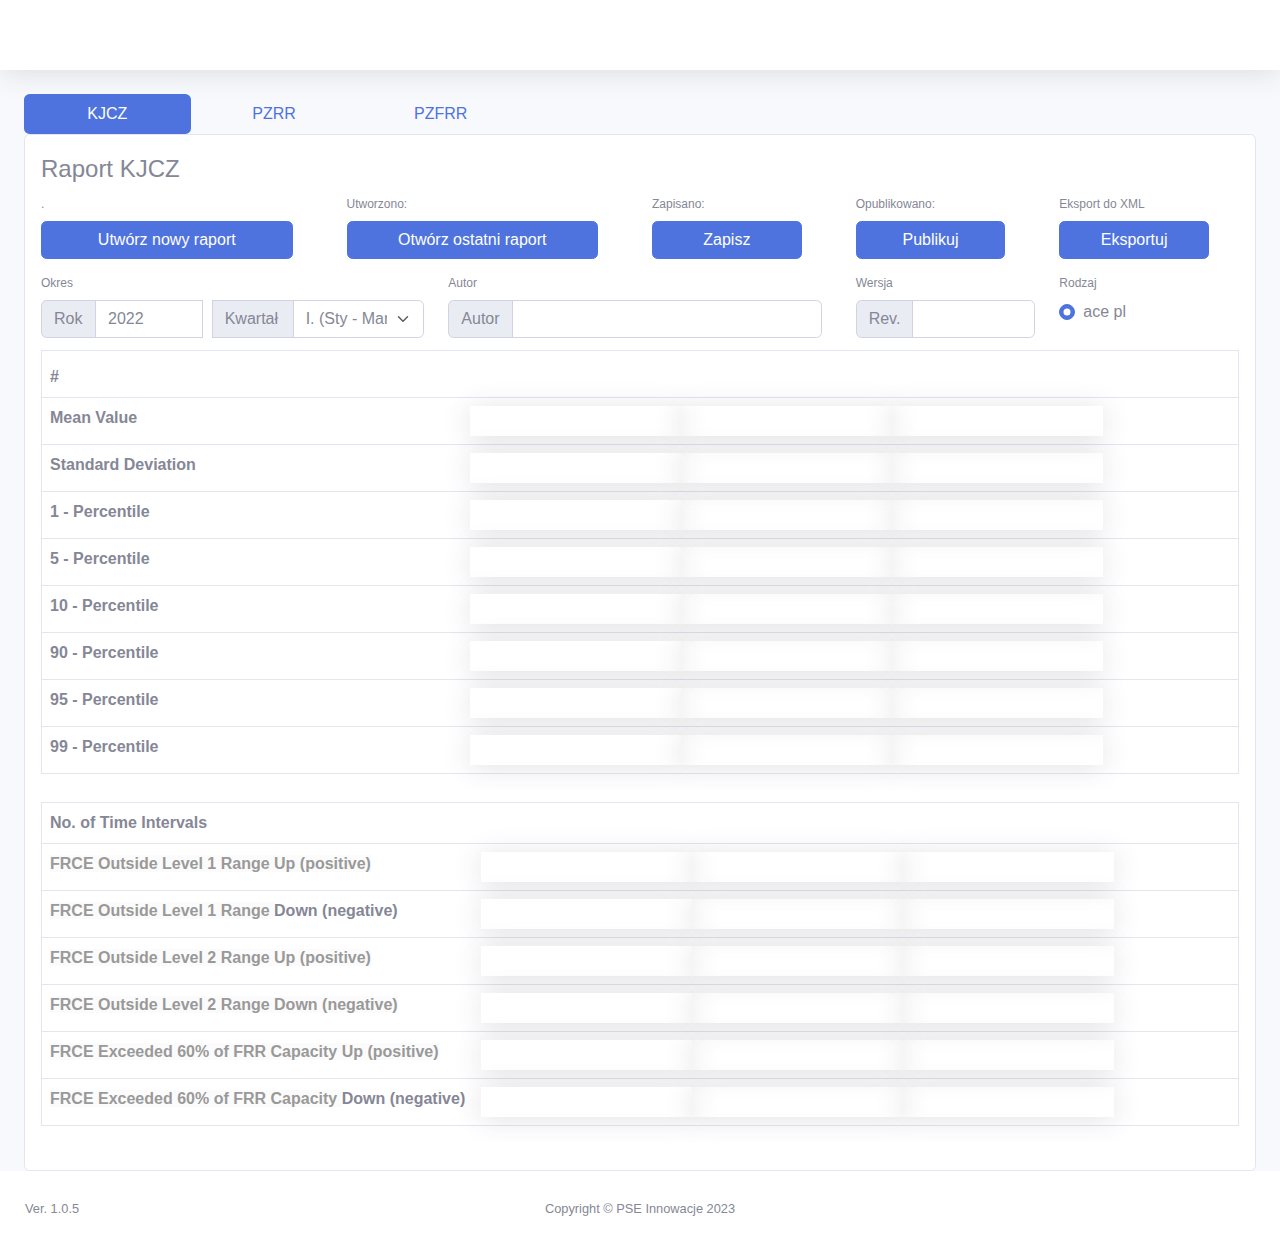
==== www/index.html @ da413d8d "Minor changes to UI" ====
<!DOCTYPE html>
<html lang="en">

<head>
    <meta charset="utf-8">
    <meta name="viewport" content="width=device-width, initial-scale=1.0, shrink-to-fit=no">
    <title>Raporty ENTSO-E - PSEI</title>
    <link rel="stylesheet" href="assets/bootstrap/css/bootstrap.min.css">
    <link rel="stylesheet" href="assets/css/Nunito.css">
    <link rel="stylesheet" href="assets/fonts/fontawesome-all.min.css">
    <link rel="stylesheet" href="assets/css/Navbar-With-Button-icons.css">
</head>

<body id="page-top">
    <div id="wrapper">
        <div class="d-flex flex-column" id="content-wrapper">
            <div id="content">
                <nav class="navbar navbar-light navbar-expand bg-white shadow mb-4 topbar static-top">
                    <div class="container-fluid"><button class="btn btn-link d-md-none rounded-circle me-3" id="sidebarToggleTop" type="button"><i class="fas fa-bars"></i></button></div>
                </nav>
                <div class="container-fluid">
                    <div>
                        <ul class="nav nav-pills nav-justified" role="tablist" style="width: 500px;">
                            <li class="nav-item" role="presentation"><a class="nav-link active" role="tab" data-bs-toggle="pill" href="#tab-1">KJCZ</a></li>
                            <li class="nav-item" role="presentation"><a class="nav-link" role="tab" data-bs-toggle="pill" href="#tab-2">PZRR</a></li>
                            <li class="nav-item" role="presentation"><a class="nav-link" role="tab" data-bs-toggle="pill" href="#tab-3">PZFRR</a></li>
                        </ul>
                        <div class="tab-content">
                            <div class="tab-pane active" role="tabpanel" id="tab-1">
                                <div class="card">
                                    <div class="card-body">
                                        <fieldset>
                                            <div class="row">
                                                <div class="col">
                                                    <legend>Raport KJCZ</legend>
                                                </div>
                                                <div class="col">
                                                    <legend id="kjcz_message" style="font-size: 14px;text-align: left;color: rgb(48,213,64);"></legend>
                                                </div>
                                            </div>
                                            <div class="row" style="margin-bottom: 15px;">
                                                <div class="col col-3" style="display: inline-grid;">
                                                    <legend style="font-size: 12px;">.</legend><button class="btn btn-primary" id="kjcz_create_new_report" type="button" onclick="createNewKjczReport()" style="margin-right: 30px;">Utwórz nowy raport</button>
                                                </div>
                                                <div class="col col-3" style="display: inline-grid;">
                                                    <legend id="kjcz-created" style="font-size: 12px;">Utworzono:</legend><button class="btn btn-primary" id="kjcz_get_last_report" type="button" onclick="getKjczReport()" style="margin-right: 30px;">Otwórz ostatni raport</button>
                                                </div>
                                                <div class="col col-2" style="display: inline-grid;">
                                                    <legend id="kjcz-saved" style="font-size: 12px;">Zapisano:</legend><button class="btn btn-primary" id="kjcz_save" type="button" style="margin-right: 30px;" onclick="saveKjczReport()">Zapisz</button>
                                                </div>
                                                <div class="col col-2" style="display: inline-grid;">
                                                    <legend id="kjcz-published" style="font-size: 12px;">Opublikowano:</legend><button class="btn btn-primary" id="kjcz_publish" type="button" style="margin-right: 30px;" onclick="publishKjczReport()">Publikuj</button>
                                                </div>
                                                <div class="col col-2" style="display: inline-grid;">
                                                    <legend id="pzfrr-published-5" style="font-size: 12px;">Eksport do XML</legend><button class="btn btn-primary" id="kjcz_export" type="button" style="margin-right: 30px;" onclick="exportKjczReport()">Eksportuj</button>
                                                </div>
                                            </div>
                                            <div class="row" style="margin-bottom: 12px;">
                                                <div class="col col-4">
                                                    <fieldset>
                                                        <legend style="font-size: 12px;">Okres</legend>
                                                        <div class="input-group"><span class="input-group-text" style="width: 55px;">Rok</span><input class="form-control" type="number" id="kjcz_year" style="margin-right: 10px;" placeholder="YYYY" value="2022" min="2020" max="2150" required=""><span class="input-group-text" style="width: 82px;">Kwartał</span><select class="form-select" id="kjcz_quarter">
                                                                <optgroup label="Wybierz kwartał">
                                                                    <option value="1">I. (Sty - Mar)</option>
                                                                    <option value="2">II. (Kwi - Cze)</option>
                                                                    <option value="3">III. (Lip - Wrz)</option>
                                                                    <option value="4">IV. (Paź - Gru)</option>
                                                                </optgroup>
                                                            </select></div>
                                                    </fieldset>
                                                </div>
                                                <div class="col col-4">
                                                    <fieldset>
                                                        <legend style="font-size: 12px;">Autor</legend>
                                                        <div class="input-group"><span class="input-group-text" style="width: 65px;">Autor</span><input class="form-control" type="text" id="kjcz_author" style="margin-right: 10px;"></div>
                                                    </fieldset>
                                                </div>
                                                <div class="col col-2">
                                                    <fieldset>
                                                        <legend style="font-size: 12px;">Wersja</legend>
                                                        <div class="input-group"><span class="input-group-text" style="width: 57px;">Rev.</span><input class="form-control" type="number" id="kjcz_rev" readonly=""></div>
                                                    </fieldset>
                                                </div>
                                                <div class="col col-2">
                                                    <fieldset>
                                                        <legend style="font-size: 12px;">Rodzaj</legend>
                                                        <div class="form-check" id="pzfrr_kind-2"><input class="form-check-input" type="radio" id="formCheck-1" checked=""><label class="form-check-label" for="formCheck-1">ace pl</label></div>
                                                    </fieldset>
                                                </div>
                                            </div>
                                            <div class="row" style="margin-bottom: 12px;">
                                                <div class="col" id="kjcz_table1_col">
                                                    <div class="table-responsive table-bordered" id="table_kjcz">
                                                        <table class="table">
                                                            <thead id="table_kjcz_header">
                                                                <tr id="table_kjcz_header_row">
                                                                    <th class="text-truncate">#</th>
                                                                    <th class="text-nowrap"><input class="border-0" type="text" id="kjcz_header_m1" autocomplete="off" style="text-align: center;height: 30px;" readonly=""><input class="border-0" type="text" id="kjcz_header_m2" autocomplete="off" style="text-align: center;height: 30px;background: var(--bs-table-bg);" readonly=""><input class="border-0" type="text" id="kjcz_header_m3" autocomplete="off" style="text-align: center;height: 30px;background: var(--bs-table-bg);" readonly=""></th>
                                                                </tr>
                                                            </thead>
                                                            <tbody id="table_kjcz_body">
                                                                <tr id="table_kjcz_mean_value_row">
                                                                    <th class="text-truncate" style="width: 420px;">Mean Value</th>
                                                                    <td class="text-nowrap"><input class="border-0 shadow" type="text" id="kjcz_mean_value_1" autocomplete="off" inputmode="numeric" style="text-align: center;height: 30px;"><input class="border-0 shadow" type="text" id="kjcz_mean_value_2" autocomplete="off" inputmode="numeric" style="text-align: center;height: 30px;background: var(--bs-table-bg);"><input class="border-0 shadow" type="text" id="kjcz_mean_value_3" autocomplete="off" inputmode="numeric" style="text-align: center;height: 30px;background: var(--bs-table-bg);"></td>
                                                                </tr>
                                                                <tr id="table_kjcz_standard_deviation_row">
                                                                    <th class="text-truncate" style="width: 420px;">Standard Deviation</th>
                                                                    <td class="text-nowrap"><input class="border-0 shadow" type="text" id="kjcz_st_deviation_1" autocomplete="off" inputmode="numeric" style="text-align: center;height: 30px;"><input class="border-0 shadow" type="text" id="kjcz_st_deviation_2" autocomplete="off" inputmode="numeric" style="text-align: center;height: 30px;background: var(--bs-table-bg);"><input class="border-0 shadow" type="text" id="kjcz_st_deviation_3" autocomplete="off" inputmode="numeric" style="text-align: center;height: 30px;background: var(--bs-table-bg);"></td>
                                                                </tr>
                                                                <tr id="table_kjcz_1_percintile_row">
                                                                    <th style="width: 420px;">1 - Percentile</th>
                                                                    <td class="text-nowrap"><input class="border-0 shadow" type="text" id="kjcz_percentile1_1" autocomplete="off" inputmode="numeric" style="text-align: center;height: 30px;"><input class="border-0 shadow" type="text" id="kjcz_percentile1_2" autocomplete="off" inputmode="numeric" style="text-align: center;height: 30px;background: var(--bs-table-bg);"><input class="border-0 shadow" type="text" id="kjcz_percentile1_3" autocomplete="off" inputmode="numeric" style="text-align: center;height: 30px;background: var(--bs-table-bg);"></td>
                                                                </tr>
                                                                <tr id="table_kjcz_5_percintile_row">
                                                                    <th class="text-truncate" style="width: 420px;">5 - Percentile</th>
                                                                    <td class="text-nowrap"><input class="border-0 shadow" type="text" id="kjcz_percentile5_1" autocomplete="off" inputmode="numeric" style="text-align: center;height: 30px;"><input class="border-0 shadow" type="text" id="kjcz_percentile5_2" autocomplete="off" inputmode="numeric" style="text-align: center;height: 30px;background: var(--bs-table-bg);"><input class="border-0 shadow" type="text" id="kjcz_percentile5_3" autocomplete="off" inputmode="numeric" style="text-align: center;height: 30px;background: var(--bs-table-bg);"></td>
                                                                </tr>
                                                                <tr id="table_kjcz_10_percintile_row">
                                                                    <th class="text-truncate" style="width: 420px;">10 - Percentile</th>
                                                                    <td class="text-nowrap"><input class="border-0 shadow" type="text" id="kjcz_percentile10_1" autocomplete="off" inputmode="numeric" style="text-align: center;height: 30px;"><input class="border-0 shadow" type="text" id="kjcz_percentile10_2" autocomplete="off" inputmode="numeric" style="text-align: center;height: 30px;background: var(--bs-table-bg);"><input class="border-0 shadow" type="text" id="kjcz_percentile10_3" autocomplete="off" inputmode="numeric" style="text-align: center;height: 30px;background: var(--bs-table-bg);"></td>
                                                                </tr>
                                                                <tr id="table_kjcz_90_percintile_row">
                                                                    <th class="text-truncate" style="width: 420px;">90 - Percentile</th>
                                                                    <td class="text-nowrap"><input class="border-0 shadow" type="text" id="kjcz_percentile90_1" autocomplete="off" inputmode="numeric" style="text-align: center;height: 30px;"><input class="border-0 shadow" type="text" id="kjcz_percentile90_2" autocomplete="off" inputmode="numeric" style="text-align: center;height: 30px;background: var(--bs-table-bg);"><input class="border-0 shadow" type="text" id="kjcz_percentile90_3" autocomplete="off" inputmode="numeric" style="text-align: center;height: 30px;background: var(--bs-table-bg);"></td>
                                                                </tr>
                                                                <tr id="table_kjcz_95_percintile_row">
                                                                    <th class="text-truncate" style="width: 420px;">95 - Percentile</th>
                                                                    <td class="text-nowrap"><input class="border-0 shadow" type="text" id="kjcz_percentile95_1" autocomplete="off" inputmode="numeric" style="text-align: center;height: 30px;"><input class="border-0 shadow" type="text" id="kjcz_percentile95_2" autocomplete="off" inputmode="numeric" style="text-align: center;height: 30px;background: var(--bs-table-bg);"><input class="border-0 shadow" type="text" id="kjcz_percentile95_3" autocomplete="off" inputmode="numeric" style="text-align: center;height: 30px;background: var(--bs-table-bg);"></td>
                                                                </tr>
                                                                <tr id="table_kjcz_99_percintile_row">
                                                                    <th class="text-truncate" style="width: 420px;">99 - Percentile</th>
                                                                    <td class="text-nowrap"><input class="border-0 shadow" type="text" id="kjcz_percentile99_1" autocomplete="off" inputmode="numeric" style="text-align: center;height: 30px;"><input class="border-0 shadow" type="text" id="kjcz_percentile99_2" autocomplete="off" inputmode="numeric" style="text-align: center;height: 30px;background: var(--bs-table-bg);"><input class="border-0 shadow" type="text" id="kjcz_percentile99_3" autocomplete="off" inputmode="numeric" style="text-align: center;height: 30px;background: var(--bs-table-bg);"></td>
                                                                </tr>
                                                            </tbody>
                                                        </table>
                                                    </div>
                                                </div>
                                            </div>
                                            <div class="row" style="margin-bottom: 12px;">
                                                <div class="col" id="kjcz_table2_col">
                                                    <div class="table-responsive table-bordered">
                                                        <table class="table">
                                                            <thead>
                                                                <tr>
                                                                    <th>No. of Time Intervals</th>
                                                                </tr>
                                                            </thead>
                                                            <tbody>
                                                                <tr id="table_kjcz_frce_outside_lev1_range_up_row">
                                                                    <th class="text-truncate" style="width: 420px;"><span style="color: rgb(153, 153, 153); background-color: rgb(251, 251, 251);">FRCE Outside Level 1 Range&nbsp;Up (positive)</span></th>
                                                                    <td class="text-nowrap"><input class="border-0 shadow" type="text" id="kjcz_frce_out_level1_up_1" autocomplete="off" inputmode="numeric" style="text-align: center;height: 30px;"><input class="border-0 shadow" type="text" id="kjcz_frce_out_level1_up_2" autocomplete="off" inputmode="numeric" style="text-align: center;height: 30px;background: var(--bs-table-bg);"><input class="border-0 shadow" type="text" id="kjcz_frce_out_level1_up_3" autocomplete="off" inputmode="numeric" style="text-align: center;height: 30px;background: var(--bs-table-bg);"></td>
                                                                </tr>
                                                                <tr id="table_kjcz_frce_outside_lev1_range_down_row">
                                                                    <th class="text-truncate" style="width: 420px;"><span style="color: rgb(153, 153, 153); background-color: rgb(251, 251, 251);">FRCE Outside Level 1 Range&nbsp;</span>Down (negative)</th>
                                                                    <td class="text-nowrap"><input class="border-0 shadow" type="text" id="kjcz_frce_out_level1_down_1" autocomplete="off" inputmode="numeric" style="text-align: center;height: 30px;"><input class="border-0 shadow" type="text" id="kjcz_frce_out_level1_down_2" autocomplete="off" inputmode="numeric" style="text-align: center;height: 30px;background: var(--bs-table-bg);"><input class="border-0 shadow" type="text" id="kjcz_frce_out_level1_down_3" autocomplete="off" inputmode="numeric" style="text-align: center;height: 30px;background: var(--bs-table-bg);"></td>
                                                                </tr>
                                                                <tr id="table_kjcz_frce_outside_lev2_range_up_row">
                                                                    <th class="text-truncate" style="width: 420px;"><span style="color: rgb(153, 153, 153); background-color: rgb(251, 251, 251);">FRCE Outside Level 2 Range&nbsp;Up (positive)</span></th>
                                                                    <td class="text-nowrap"><input class="border-0 shadow" type="text" id="kjcz_frce_out_level2_up_1" autocomplete="off" inputmode="numeric" style="text-align: center;height: 30px;"><input class="border-0 shadow" type="text" id="kjcz_frce_out_level2_up_2" autocomplete="off" inputmode="numeric" style="text-align: center;height: 30px;background: var(--bs-table-bg);"><input class="border-0 shadow" type="text" id="kjcz_frce_out_level2_up_3" autocomplete="off" inputmode="numeric" style="text-align: center;height: 30px;background: var(--bs-table-bg);"></td>
                                                                </tr>
                                                                <tr id="table_kjcz_frce_outside_lev2_range_down_row">
                                                                    <th class="text-truncate" style="width: 420px;"><span style="color: rgb(153, 153, 153); background-color: rgb(251, 251, 251);">FRCE Outside Level 2 Range Down (negative)</span></th>
                                                                    <td class="text-nowrap"><input class="border-0 shadow" type="text" id="kjcz_frce_out_level2_down_1" autocomplete="off" inputmode="numeric" style="text-align: center;height: 30px;"><input class="border-0 shadow" type="text" id="kjcz_frce_out_level2_down_2" autocomplete="off" inputmode="numeric" style="text-align: center;height: 30px;background: var(--bs-table-bg);"><input class="border-0 shadow" type="text" id="kjcz_frce_out_level2_down_3" autocomplete="off" inputmode="numeric" style="text-align: center;height: 30px;background: var(--bs-table-bg);"></td>
                                                                </tr>
                                                                <tr id="table_kjcz_frce_exceeded_60_frr_capacity_up_row">
                                                                    <th class="text-truncate" style="width: 420px;"><span style="color: rgb(153, 153, 153); background-color: rgb(251, 251, 251);">FRCE Exceeded 60% of FRR Capacity&nbsp;Up (positive)</span></th>
                                                                    <td class="text-nowrap"><input class="border-0 shadow" type="text" id="kjcz_frce_exc60_cap_up_1" autocomplete="off" inputmode="numeric" style="text-align: center;height: 30px;"><input class="border-0 shadow" type="text" id="kjcz_frce_exc60_cap_up_2" autocomplete="off" inputmode="numeric" style="text-align: center;height: 30px;background: var(--bs-table-bg);"><input class="border-0 shadow" type="text" id="kjcz_frce_exc60_cap_up_3" autocomplete="off" inputmode="numeric" style="text-align: center;height: 30px;background: var(--bs-table-bg);"></td>
                                                                </tr>
                                                                <tr id="table_kjcz_frce_exceeded_60_frr_capacity_down_row">
                                                                    <th class="text-truncate" style="width: 420px;"><span style="color: rgb(153, 153, 153); background-color: rgb(251, 251, 251);">FRCE Exceeded 60% of FRR Capacity&nbsp;</span>Down (negative)</th>
                                                                    <td class="text-nowrap"><input class="border-0 shadow" type="text" id="kjcz_frce_exc60_cap_down_1" autocomplete="off" inputmode="numeric" style="text-align: center;height: 30px;"><input class="border-0 shadow" type="text" id="kjcz_frce_exc60_cap_down_2" autocomplete="off" inputmode="numeric" style="text-align: center;height: 30px;background: var(--bs-table-bg);"><input class="border-0 shadow" type="text" id="kjcz_frce_exc60_cap_down_3" autocomplete="off" inputmode="numeric" style="text-align: center;height: 30px;background: var(--bs-table-bg);"></td>
                                                                </tr>
                                                            </tbody>
                                                        </table>
                                                    </div>
                                                </div>
                                            </div>
                                        </fieldset>
                                    </div>
                                </div>
                            </div>
                            <div class="tab-pane" role="tabpanel" id="tab-2">
                                <div class="card">
                                    <div class="card-body">
                                        <fieldset>
                                            <div class="row">
                                                <div class="col">
                                                    <legend>Raport PZRR</legend>
                                                </div>
                                                <div class="col">
                                                    <legend id="pzrr_message" style="font-size: 14px;text-align: left;color: rgb(48,213,64);"></legend>
                                                </div>
                                            </div>
                                            <div class="row" style="margin-bottom: 15px;">
                                                <div class="col col-3" style="display: inline-grid;">
                                                    <legend style="font-size: 12px;">.</legend><button class="btn btn-primary" id="pzrr_create_new_report" type="button" onclick="createNewPzrrReport()" style="margin-right: 30px;">Utwórz nowy raport</button>
                                                </div>
                                                <div class="col col-3" style="display: inline-grid;">
                                                    <legend id="pzrr-created" style="font-size: 12px;">Utworzono:</legend><button class="btn btn-primary" id="pzrr_get_last_report" type="button" onclick="getPzrrReport()" style="margin-right: 30px;">Otwórz ostatni raport</button>
                                                </div>
                                                <div class="col col-2" style="display: inline-grid;">
                                                    <legend id="pzrr-saved" style="font-size: 12px;">Zapisano:</legend><button class="btn btn-primary" id="pzrr_save" type="button" style="margin-right: 30px;" onclick="savePzrrReport()">Zapisz</button>
                                                </div>
                                                <div class="col col-2" style="display: inline-grid;">
                                                    <legend id="pzrr-published" style="font-size: 12px;">Opublikowano:</legend><button class="btn btn-primary" id="pzrr_publish" type="button" style="margin-right: 30px;" onclick="publishPzrrReport()">Publikuj</button>
                                                </div>
                                                <div class="col col-2" style="display: inline-grid;">
                                                    <legend id="pzrr-exported" style="font-size: 12px;">Eksport do XML</legend><button class="btn btn-primary" id="pzrr_export" type="button" style="margin-right: 30px;" onclick="exportPzrrReport()">Eksportuj</button>
                                                </div>
                                            </div>
                                            <div class="row" style="margin-bottom: 12px;">
                                                <div class="col col-2">
                                                    <fieldset>
                                                        <legend style="font-size: 12px;">Okres</legend>
                                                        <div class="input-group"><span class="input-group-text" style="width: 65px;">Rok</span><input class="form-control" type="number" id="pzrr_year" style="margin-right: 10px;" placeholder="YYYY" value="2022" min="2020" max="2150" required=""></div>
                                                    </fieldset>
                                                </div>
                                                <div class="col col-4">
                                                    <fieldset>
                                                        <legend style="font-size: 12px;">Autor</legend>
                                                        <div class="input-group"><span class="input-group-text" style="width: 65px;">Autor</span><input class="form-control" type="text" id="pzrr_author" style="margin-right: 10px;"></div>
                                                    </fieldset>
                                                </div>
                                                <div class="col col-2">
                                                    <fieldset>
                                                        <legend style="font-size: 12px;">Wersja</legend>
                                                        <div class="input-group"><span class="input-group-text" style="width: 65px;">Rev.</span><input class="form-control" type="number" id="pzrr_rev" readonly=""></div>
                                                    </fieldset>
                                                </div>
                                                <div class="col col-2">
                                                    <fieldset>
                                                        <legend style="font-size: 12px;">Rodzaj</legend>
                                                        <div class="form-check" id="pzrr_kind"><input class="form-check-input" type="radio" id="formCheck-2" checked=""><label class="form-check-label" for="formCheck-2">ace pl</label></div>
                                                    </fieldset>
                                                </div>
                                            </div>
                                            <div class="row" style="margin-bottom: 12px;">
                                                <div class="col" data-editable="true">
                                                    <div class="table-responsive table-bordered" id="table_pzrr">
                                                        <table class="table">
                                                            <thead id="table_pzrr_header">
                                                                <tr id="table_pzrr_header_row">
                                                                    <th>Quaters</th>
                                                                    <th class="text-nowrap"><input class="border-0 shadow-none" type="text" style="text-align: center;height: 30px;font-weight: bold;background: var(--bs-table-bg);width: 180px;" value="I" readonly=""><input class="border-0 shadow-none" type="text" style="text-align: center;height: 30px;font-weight: bold;background: var(--bs-table-bg);width: 180px;" value="II" readonly=""><input class="border-0 shadow-none" type="text" style="text-align: center;height: 30px;font-weight: bold;background: var(--bs-table-bg);width: 180px;" value="III" readonly=""><input class="border-0 shadow-none" type="text" style="text-align: center;height: 30px;font-weight: bold;background: var(--bs-table-bg);width: 180px;" value="IV" readonly=""></th>
                                                                </tr>
                                                            </thead>
                                                            <tbody id="table_pzrr_body">
                                                                <tr id="table_pzrr_forecasted_capacity_up">
                                                                    <th class="text-truncate">Forecasted Capacity Up</th>
                                                                    <td class="text-nowrap"><input class="border-0 shadow" type="text" id="pzrr_forecast_cap_up_1" autocomplete="off" inputmode="numeric" style="text-align: center;height: 30px;"><input class="border-0 shadow" type="text" id="pzrr_forecast_cap_up_2" autocomplete="off" inputmode="numeric" style="text-align: center;height: 30px;background: var(--bs-table-bg);"><input class="border-0 shadow" type="text" id="pzrr_forecast_cap_up_3" autocomplete="off" inputmode="numeric" style="text-align: center;height: 30px;background: var(--bs-table-bg);"><input class="border-0 shadow" type="text" id="pzrr_forecast_cap_up_4" autocomplete="off" inputmode="numeric" style="text-align: center;height: 30px;background: var(--bs-table-bg);"></td>
                                                                </tr>
                                                                <tr id="table_pzrr_forecasted_capacity_down">
                                                                    <th class="text-truncate">Forecasted Capacity Down</th>
                                                                    <td class="text-nowrap"><input class="border-0 shadow" type="text" id="pzrr_forecast_cap_down_1" autocomplete="off" inputmode="numeric" style="text-align: center;height: 30px;background: var(--bs-table-bg);"><input class="border-0 shadow" type="text" id="pzrr_forecast_cap_down_2" autocomplete="off" inputmode="numeric" style="text-align: center;height: 30px;background: var(--bs-table-bg);"><input class="border-0 shadow" type="text" id="pzrr_forecast_cap_down_3" autocomplete="off" inputmode="numeric" style="text-align: center;height: 30px;background: var(--bs-table-bg);"><input class="border-0 shadow" type="text" id="pzrr_forecast_cap_down_4" autocomplete="off" inputmode="numeric" style="text-align: center;height: 30px;background: var(--bs-table-bg);"></td>
                                                                </tr>
                                                            </tbody>
                                                        </table>
                                                    </div>
                                                </div>
                                            </div>
                                        </fieldset>
                                    </div>
                                </div>
                            </div>
                            <div class="tab-pane" role="tabpanel" id="tab-3">
                                <div class="card">
                                    <div class="card-body">
                                        <fieldset>
                                            <div class="row">
                                                <div class="col">
                                                    <legend>Raport PZFRR</legend>
                                                </div>
                                                <div class="col">
                                                    <legend id="pzfrr_message" style="font-size: 14px;text-align: left;color: rgb(48,213,64);"></legend>
                                                </div>
                                            </div>
                                            <div class="row" style="margin-bottom: 15px;">
                                                <div class="col col-3" style="display: inline-grid;">
                                                    <legend style="font-size: 12px;">.</legend><button class="btn btn-primary" id="pzfrr_create_new_report" type="button" onclick="createNewPzfrrReport()" style="margin-right: 30px;">Utwórz nowy raport</button>
                                                </div>
                                                <div class="col col-3" style="display: inline-grid;">
                                                    <legend id="pzfrr-created" style="font-size: 12px;">Utworzono:</legend><button class="btn btn-primary" id="pzfrr_get_last_report" type="button" onclick="getPzfrrReport()" style="margin-right: 30px;">Otwórz ostatni raport</button>
                                                </div>
                                                <div class="col col-2" style="display: inline-grid;">
                                                    <legend id="pzfrr-saved" style="font-size: 12px;">Zapisano:</legend><button class="btn btn-primary" id="pzfrr_save" type="button" style="margin-right: 30px;" onclick="savePzfrrReport()">Zapisz</button>
                                                </div>
                                                <div class="col col-2" style="display: inline-grid;">
                                                    <legend id="pzfrr-published" style="font-size: 12px;">Opublikowano::</legend><button class="btn btn-primary" id="pzfrr_publish" type="button" style="margin-right: 30px;" onclick="publishPzfrrReport()">Publikuj</button>
                                                </div>
                                                <div class="col col-2" style="display: inline-grid;">
                                                    <legend id="pzfrr-exported" style="font-size: 12px;">Eksport do XML</legend><button class="btn btn-primary" id="pzfrr_export" type="button" style="margin-right: 30px;" onclick="exportPzfrrReport()">Eksportuj</button>
                                                </div>
                                            </div>
                                            <div class="row" style="margin-bottom: 12px;">
                                                <div class="col col-2">
                                                    <fieldset>
                                                        <legend style="font-size: 12px;">Okres</legend>
                                                        <div class="input-group"><span class="input-group-text" style="width: 65px;">Rok</span><input class="form-control" type="number" id="pzfrr_year" style="margin-right: 10px;" placeholder="YYYY" value="2022" min="2020" max="2150" required=""></div>
                                                    </fieldset>
                                                </div>
                                                <div class="col col-4">
                                                    <fieldset>
                                                        <legend style="font-size: 12px;">Autor</legend>
                                                        <div class="input-group"><span class="input-group-text" style="width: 65px;">Autor</span><input class="form-control" type="text" id="pzfrr_author" style="margin-right: 10px;"></div>
                                                    </fieldset>
                                                </div>
                                                <div class="col col-2">
                                                    <fieldset>
                                                        <legend style="font-size: 12px;">Wersja</legend>
                                                        <div class="input-group"><span class="input-group-text" style="width: 65px;">Rev.</span><input class="form-control" type="number" id="pzfrr_rev" readonly=""></div>
                                                    </fieldset>
                                                </div>
                                                <div class="col col-2">
                                                    <fieldset>
                                                        <legend style="font-size: 12px;">Rodzaj</legend>
                                                        <div class="form-check" id="pzfrr_kind"><input class="form-check-input" type="radio" id="formCheck-3" checked=""><label class="form-check-label" for="formCheck-3">ace pl</label></div>
                                                    </fieldset>
                                                </div>
                                            </div>
                                            <div class="row" style="margin-bottom: 12px;">
                                                <div class="col" data-editable="true">
                                                    <div class="table-responsive table-bordered" id="table_pzfrr">
                                                        <table class="table">
                                                            <thead id="table_pzfrr_header">
                                                                <tr id="table_pzfrr_header_row">
                                                                    <th>Quaters</th>
                                                                    <th class="text-nowrap"><input class="border-0 shadow-none" type="text" style="text-align: center;height: 30px;font-weight: bold;background: var(--bs-table-bg);width: 180px;" value="I" disabled="" readonly=""><input class="border-0 shadow-none" type="text" style="text-align: center;height: 30px;font-weight: bold;background: var(--bs-table-bg);width: 180px;" value="II" disabled="" readonly=""><input class="border-0 shadow-none" type="text" style="text-align: center;height: 30px;font-weight: bold;background: var(--bs-table-bg);width: 180px;" value="III" disabled="" readonly=""><input class="border-0 shadow-none" type="text" style="text-align: center;height: 30px;font-weight: bold;background: var(--bs-table-bg);width: 180px;" value="IV" disabled="" readonly=""></th>
                                                                </tr>
                                                            </thead>
                                                            <tbody id="table_pzfrr_body">
                                                                <tr id="table_pzfrr_forecasted_capacity_up">
                                                                    <th class="text-truncate">Forecasted Capacity Up</th>
                                                                    <td class="text-nowrap"><input class="border-0 shadow" type="text" id="pzfrr_forecast_cap_up_1" autocomplete="off" inputmode="numeric" style="text-align: center;height: 30px;"><input class="border-0 shadow" type="text" id="pzfrr_forecast_cap_up_2" autocomplete="off" inputmode="numeric" style="text-align: center;height: 30px;background: var(--bs-table-bg);"><input class="border-0 shadow" type="text" id="pzfrr_forecast_cap_up_3" autocomplete="off" inputmode="numeric" style="text-align: center;height: 30px;background: var(--bs-table-bg);"><input class="border-0 shadow" type="text" id="pzfrr_forecast_cap_up_4" autocomplete="off" inputmode="numeric" style="text-align: center;height: 30px;background: var(--bs-table-bg);"></td>
                                                                </tr>
                                                                <tr id="table_pzfrr_forecasted_capacity_down">
                                                                    <th class="text-truncate">Forecasted Capacity Down</th>
                                                                    <td class="text-nowrap"><input class="border-0 shadow" type="text" id="pzfrr_forecast_cap_down_1" autocomplete="off" inputmode="numeric" style="text-align: center;height: 30px;background: var(--bs-table-bg);"><input class="border-0 shadow" type="text" id="pzfrr_forecast_cap_down_2" autocomplete="off" inputmode="numeric" style="text-align: center;height: 30px;background: var(--bs-table-bg);"><input class="border-0 shadow" type="text" id="pzfrr_forecast_cap_down_3" autocomplete="off" inputmode="numeric" style="text-align: center;height: 30px;background: var(--bs-table-bg);"><input class="border-0 shadow" type="text" id="pzfrr_forecast_cap_down_4" autocomplete="off" inputmode="numeric" style="text-align: center;height: 30px;background: var(--bs-table-bg);"></td>
                                                                </tr>
                                                            </tbody>
                                                        </table>
                                                    </div>
                                                </div>
                                            </div>
                                        </fieldset>
                                    </div>
                                </div>
                            </div>
                        </div>
                    </div>
                </div>
            </div>
            <footer class="bg-white sticky-footer">
                <div class="container my-auto">
                    <div class="text-center my-auto copyright"><span id="version" style="position: absolute;left: 25px;">Ver. 1.0.5</span></div>
                    <div class="text-center my-auto copyright"><span>Copyright © PSE Innowacje 2023</span></div>
                </div>
            </footer>
        </div>
    </div>
    <script src="assets/bootstrap/js/bootstrap.min.js"></script>
    <script src="assets/js/common.js"></script>
    <script src="assets/js/config.js"></script>
    <script src="assets/js/kjcz.js"></script>
    <script src="assets/js/pzfrr.js"></script>
    <script src="assets/js/pzrr.js"></script>
    <script src="assets/js/theme.js"></script>
</body>

</html>
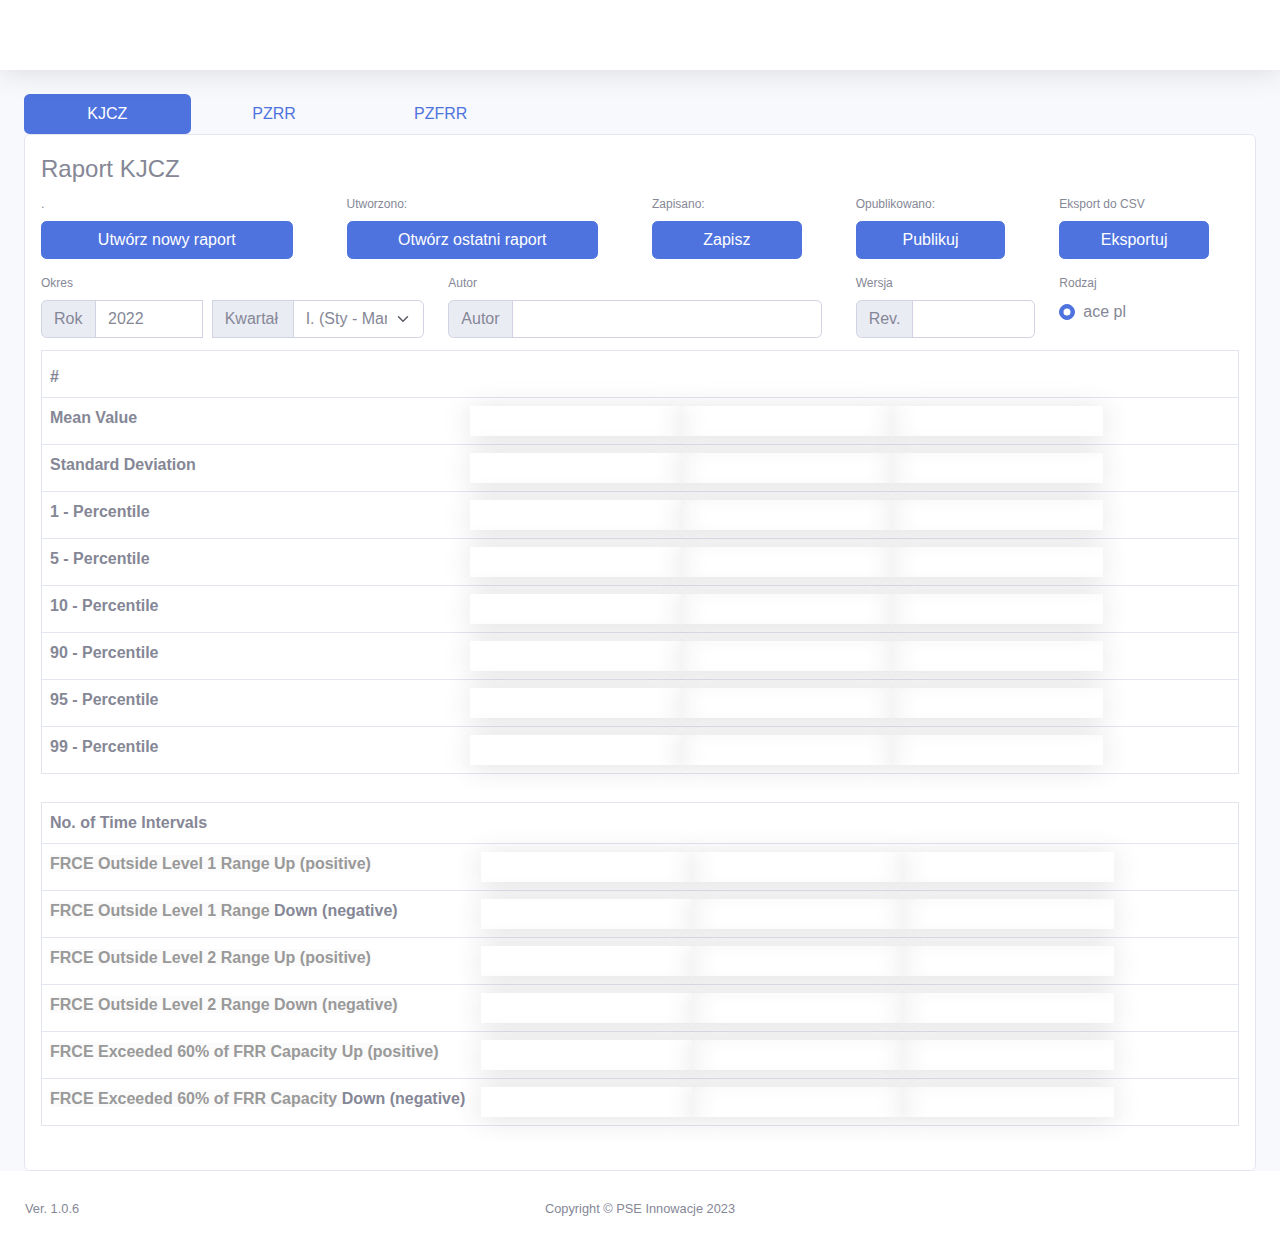
==== commit 5b0b7b37: "Minor changes to UI" ====
--- a/www/index.html
+++ b/www/index.html
@@ -52,7 +52,7 @@
                                                     <legend id="kjcz-published" style="font-size: 12px;">Opublikowano:</legend><button class="btn btn-primary" id="kjcz_publish" type="button" style="margin-right: 30px;" onclick="publishKjczReport()">Publikuj</button>
                                                 </div>
                                                 <div class="col col-2" style="display: inline-grid;">
-                                                    <legend id="pzfrr-published-5" style="font-size: 12px;">Eksport do XML</legend><button class="btn btn-primary" id="kjcz_export" type="button" style="margin-right: 30px;" onclick="exportKjczReport()">Eksportuj</button>
+                                                    <legend id="pzfrr-published-5" style="font-size: 12px;">Eksport do CSV</legend><button class="btn btn-primary" id="kjcz_export" type="button" style="margin-right: 30px;" onclick="exportKjczReport()">Eksportuj</button>
                                                 </div>
                                             </div>
                                             <div class="row" style="margin-bottom: 12px;">
@@ -205,7 +205,7 @@
                                                     <legend id="pzrr-published" style="font-size: 12px;">Opublikowano:</legend><button class="btn btn-primary" id="pzrr_publish" type="button" style="margin-right: 30px;" onclick="publishPzrrReport()">Publikuj</button>
                                                 </div>
                                                 <div class="col col-2" style="display: inline-grid;">
-                                                    <legend id="pzrr-exported" style="font-size: 12px;">Eksport do XML</legend><button class="btn btn-primary" id="pzrr_export" type="button" style="margin-right: 30px;" onclick="exportPzrrReport()">Eksportuj</button>
+                                                    <legend id="pzrr-exported" style="font-size: 12px;">Eksport do CSV</legend><button class="btn btn-primary" id="pzrr_export" type="button" style="margin-right: 30px;" onclick="exportPzrrReport()">Eksportuj</button>
                                                 </div>
                                             </div>
                                             <div class="row" style="margin-bottom: 12px;">
@@ -240,7 +240,7 @@
                                                         <table class="table">
                                                             <thead id="table_pzrr_header">
                                                                 <tr id="table_pzrr_header_row">
-                                                                    <th>Quaters</th>
+                                                                    <th>Quarters</th>
                                                                     <th class="text-nowrap"><input class="border-0 shadow-none" type="text" style="text-align: center;height: 30px;font-weight: bold;background: var(--bs-table-bg);width: 180px;" value="I" readonly=""><input class="border-0 shadow-none" type="text" style="text-align: center;height: 30px;font-weight: bold;background: var(--bs-table-bg);width: 180px;" value="II" readonly=""><input class="border-0 shadow-none" type="text" style="text-align: center;height: 30px;font-weight: bold;background: var(--bs-table-bg);width: 180px;" value="III" readonly=""><input class="border-0 shadow-none" type="text" style="text-align: center;height: 30px;font-weight: bold;background: var(--bs-table-bg);width: 180px;" value="IV" readonly=""></th>
                                                                 </tr>
                                                             </thead>
@@ -288,7 +288,7 @@
                                                     <legend id="pzfrr-published" style="font-size: 12px;">Opublikowano::</legend><button class="btn btn-primary" id="pzfrr_publish" type="button" style="margin-right: 30px;" onclick="publishPzfrrReport()">Publikuj</button>
                                                 </div>
                                                 <div class="col col-2" style="display: inline-grid;">
-                                                    <legend id="pzfrr-exported" style="font-size: 12px;">Eksport do XML</legend><button class="btn btn-primary" id="pzfrr_export" type="button" style="margin-right: 30px;" onclick="exportPzfrrReport()">Eksportuj</button>
+                                                    <legend id="pzfrr-exported" style="font-size: 12px;">Eksport do CSV</legend><button class="btn btn-primary" id="pzfrr_export" type="button" style="margin-right: 30px;" onclick="exportPzfrrReport()">Eksportuj</button>
                                                 </div>
                                             </div>
                                             <div class="row" style="margin-bottom: 12px;">
@@ -323,7 +323,7 @@
                                                         <table class="table">
                                                             <thead id="table_pzfrr_header">
                                                                 <tr id="table_pzfrr_header_row">
-                                                                    <th>Quaters</th>
+                                                                    <th>Quarters</th>
                                                                     <th class="text-nowrap"><input class="border-0 shadow-none" type="text" style="text-align: center;height: 30px;font-weight: bold;background: var(--bs-table-bg);width: 180px;" value="I" disabled="" readonly=""><input class="border-0 shadow-none" type="text" style="text-align: center;height: 30px;font-weight: bold;background: var(--bs-table-bg);width: 180px;" value="II" disabled="" readonly=""><input class="border-0 shadow-none" type="text" style="text-align: center;height: 30px;font-weight: bold;background: var(--bs-table-bg);width: 180px;" value="III" disabled="" readonly=""><input class="border-0 shadow-none" type="text" style="text-align: center;height: 30px;font-weight: bold;background: var(--bs-table-bg);width: 180px;" value="IV" disabled="" readonly=""></th>
                                                                 </tr>
                                                             </thead>
@@ -351,7 +351,7 @@
             </div>
             <footer class="bg-white sticky-footer">
                 <div class="container my-auto">
-                    <div class="text-center my-auto copyright"><span id="version" style="position: absolute;left: 25px;">Ver. 1.0.5</span></div>
+                    <div class="text-center my-auto copyright"><span id="version" style="position: absolute;left: 25px;">Ver. 1.0.6</span></div>
                     <div class="text-center my-auto copyright"><span>Copyright © PSE Innowacje 2023</span></div>
                 </div>
             </footer>
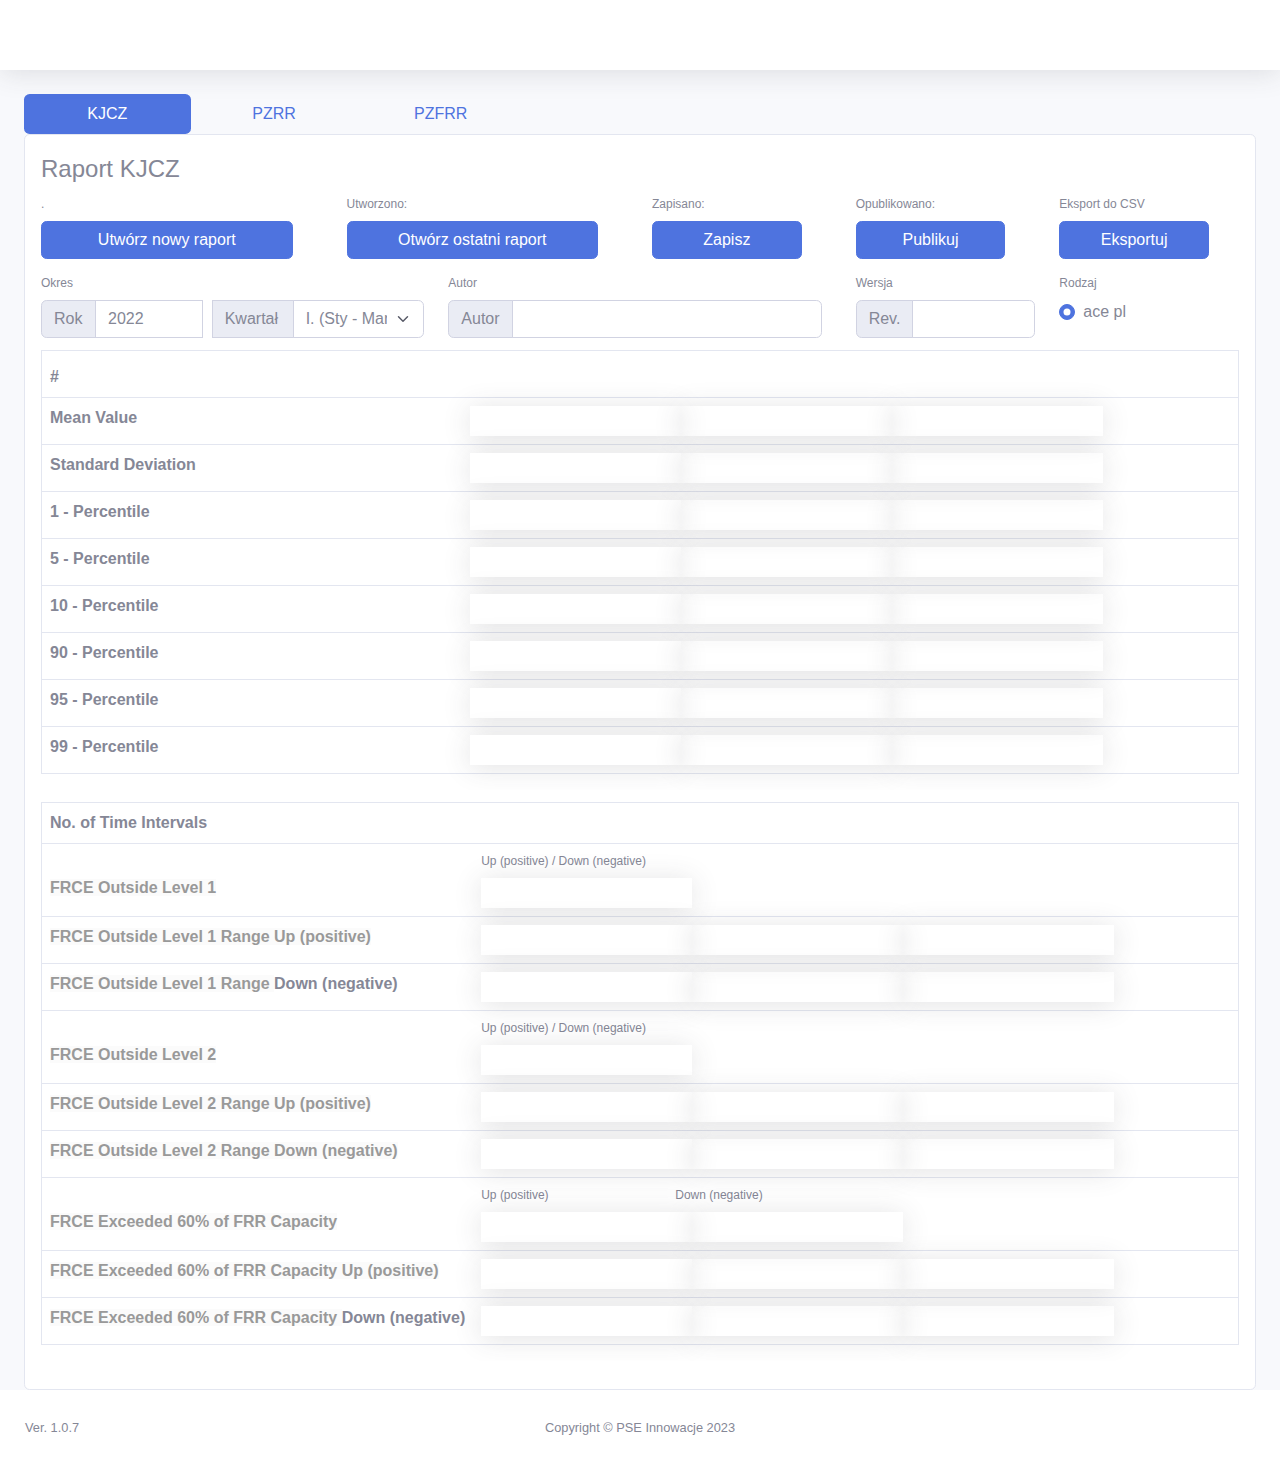
==== commit f6d3cf53: "Add extra fields lev1 lev2 and Cap60 to kjcz report" ====
--- a/www/index.html
+++ b/www/index.html
@@ -146,6 +146,14 @@
                                                                 </tr>
                                                             </thead>
                                                             <tbody>
+                                                                <tr id="table_kjcz_frce_outside_lev1_row">
+                                                                    <th class="text-truncate" style="width: 420px;"><br><span style="color: rgb(153, 153, 153); background-color: rgb(251, 251, 251);">FRCE Outside Level 1</span></th>
+                                                                    <td class="text-nowrap">
+                                                                        <fieldset>
+                                                                            <legend style="font-size: 12px;">Up (positive) / Down (negative)</legend>
+                                                                        </fieldset><input class="border-0 shadow" type="text" id="kjcz_frce_out_level1" autocomplete="off" inputmode="numeric" style="text-align: center;height: 30px;">
+                                                                    </td>
+                                                                </tr>
                                                                 <tr id="table_kjcz_frce_outside_lev1_range_up_row">
                                                                     <th class="text-truncate" style="width: 420px;"><span style="color: rgb(153, 153, 153); background-color: rgb(251, 251, 251);">FRCE Outside Level 1 Range&nbsp;Up (positive)</span></th>
                                                                     <td class="text-nowrap"><input class="border-0 shadow" type="text" id="kjcz_frce_out_level1_up_1" autocomplete="off" inputmode="numeric" style="text-align: center;height: 30px;"><input class="border-0 shadow" type="text" id="kjcz_frce_out_level1_up_2" autocomplete="off" inputmode="numeric" style="text-align: center;height: 30px;background: var(--bs-table-bg);"><input class="border-0 shadow" type="text" id="kjcz_frce_out_level1_up_3" autocomplete="off" inputmode="numeric" style="text-align: center;height: 30px;background: var(--bs-table-bg);"></td>
@@ -154,6 +162,14 @@
                                                                     <th class="text-truncate" style="width: 420px;"><span style="color: rgb(153, 153, 153); background-color: rgb(251, 251, 251);">FRCE Outside Level 1 Range&nbsp;</span>Down (negative)</th>
                                                                     <td class="text-nowrap"><input class="border-0 shadow" type="text" id="kjcz_frce_out_level1_down_1" autocomplete="off" inputmode="numeric" style="text-align: center;height: 30px;"><input class="border-0 shadow" type="text" id="kjcz_frce_out_level1_down_2" autocomplete="off" inputmode="numeric" style="text-align: center;height: 30px;background: var(--bs-table-bg);"><input class="border-0 shadow" type="text" id="kjcz_frce_out_level1_down_3" autocomplete="off" inputmode="numeric" style="text-align: center;height: 30px;background: var(--bs-table-bg);"></td>
                                                                 </tr>
+                                                                <tr id="table_kjcz_frce_outside_lev2_row">
+                                                                    <th class="text-truncate" style="width: 420px;"><br><span style="color: rgb(153, 153, 153); background-color: rgb(251, 251, 251);">FRCE Outside Level 2</span></th>
+                                                                    <td class="text-nowrap">
+                                                                        <fieldset>
+                                                                            <legend style="font-size: 12px;">Up (positive) / Down (negative)</legend>
+                                                                        </fieldset><input class="border-0 shadow" type="text" id="kjcz_frce_out_level2" autocomplete="off" inputmode="numeric" style="text-align: center;height: 30px;">
+                                                                    </td>
+                                                                </tr>
                                                                 <tr id="table_kjcz_frce_outside_lev2_range_up_row">
                                                                     <th class="text-truncate" style="width: 420px;"><span style="color: rgb(153, 153, 153); background-color: rgb(251, 251, 251);">FRCE Outside Level 2 Range&nbsp;Up (positive)</span></th>
                                                                     <td class="text-nowrap"><input class="border-0 shadow" type="text" id="kjcz_frce_out_level2_up_1" autocomplete="off" inputmode="numeric" style="text-align: center;height: 30px;"><input class="border-0 shadow" type="text" id="kjcz_frce_out_level2_up_2" autocomplete="off" inputmode="numeric" style="text-align: center;height: 30px;background: var(--bs-table-bg);"><input class="border-0 shadow" type="text" id="kjcz_frce_out_level2_up_3" autocomplete="off" inputmode="numeric" style="text-align: center;height: 30px;background: var(--bs-table-bg);"></td>
@@ -161,6 +177,14 @@
                                                                 <tr id="table_kjcz_frce_outside_lev2_range_down_row">
                                                                     <th class="text-truncate" style="width: 420px;"><span style="color: rgb(153, 153, 153); background-color: rgb(251, 251, 251);">FRCE Outside Level 2 Range Down (negative)</span></th>
                                                                     <td class="text-nowrap"><input class="border-0 shadow" type="text" id="kjcz_frce_out_level2_down_1" autocomplete="off" inputmode="numeric" style="text-align: center;height: 30px;"><input class="border-0 shadow" type="text" id="kjcz_frce_out_level2_down_2" autocomplete="off" inputmode="numeric" style="text-align: center;height: 30px;background: var(--bs-table-bg);"><input class="border-0 shadow" type="text" id="kjcz_frce_out_level2_down_3" autocomplete="off" inputmode="numeric" style="text-align: center;height: 30px;background: var(--bs-table-bg);"></td>
+                                                                </tr>
+                                                                <tr id="table_kjcz_frce_exceeded_60_frr_capacity_row">
+                                                                    <th class="text-truncate" style="width: 420px;"><br><span style="color: rgb(153, 153, 153); background-color: rgb(251, 251, 251);">FRCE Exceeded 60% of FRR Capacity</span></th>
+                                                                    <td class="text-nowrap">
+                                                                        <fieldset>
+                                                                            <legend style="font-size: 12px;">Up (positive)&nbsp; &nbsp; &nbsp; &nbsp; &nbsp; &nbsp; &nbsp; &nbsp; &nbsp; &nbsp; &nbsp; &nbsp; &nbsp; &nbsp; &nbsp; &nbsp; &nbsp; &nbsp; &nbsp; Down (negative)</legend>
+                                                                        </fieldset><input class="border-0 shadow" type="text" id="kjcz_frce_exc60_cap_up" autocomplete="off" inputmode="numeric" style="text-align: center;height: 30px;"><input class="border-0 shadow" type="text" id="kjcz_frce_exc60_cap_down" autocomplete="off" inputmode="numeric" style="text-align: center;height: 30px;background: var(--bs-table-bg);">
+                                                                    </td>
                                                                 </tr>
                                                                 <tr id="table_kjcz_frce_exceeded_60_frr_capacity_up_row">
                                                                     <th class="text-truncate" style="width: 420px;"><span style="color: rgb(153, 153, 153); background-color: rgb(251, 251, 251);">FRCE Exceeded 60% of FRR Capacity&nbsp;Up (positive)</span></th>
@@ -351,7 +375,7 @@
             </div>
             <footer class="bg-white sticky-footer">
                 <div class="container my-auto">
-                    <div class="text-center my-auto copyright"><span id="version" style="position: absolute;left: 25px;">Ver. 1.0.6</span></div>
+                    <div class="text-center my-auto copyright"><span id="version" style="position: absolute;left: 25px;">Ver. 1.0.7</span></div>
                     <div class="text-center my-auto copyright"><span>Copyright © PSE Innowacje 2023</span></div>
                 </div>
             </footer>
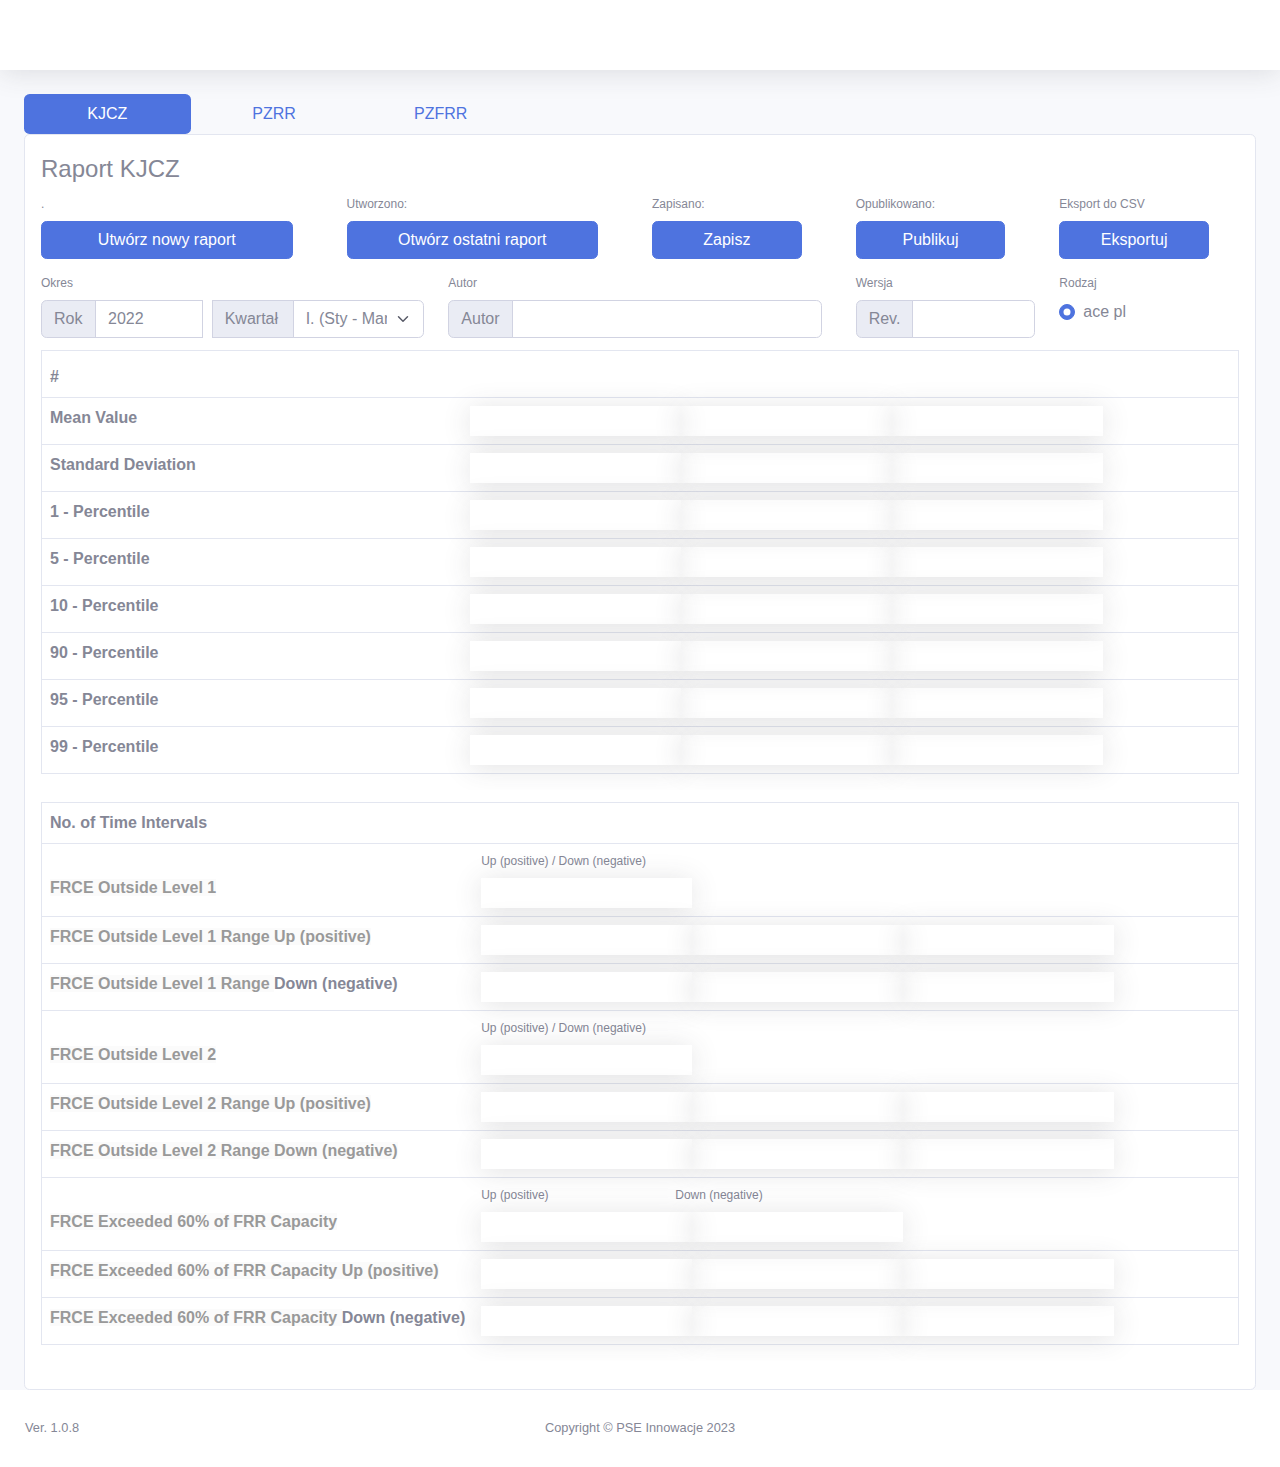
==== commit a7a18cf8: "Bump www version" ====
--- a/www/index.html
+++ b/www/index.html
@@ -375,7 +375,7 @@
             </div>
             <footer class="bg-white sticky-footer">
                 <div class="container my-auto">
-                    <div class="text-center my-auto copyright"><span id="version" style="position: absolute;left: 25px;">Ver. 1.0.7</span></div>
+                    <div class="text-center my-auto copyright"><span id="version" style="position: absolute;left: 25px;">Ver. 1.0.8</span></div>
                     <div class="text-center my-auto copyright"><span>Copyright © PSE Innowacje 2023</span></div>
                 </div>
             </footer>
@@ -390,4 +390,4 @@
     <script src="assets/js/theme.js"></script>
 </body>
 
-</html>+</html>
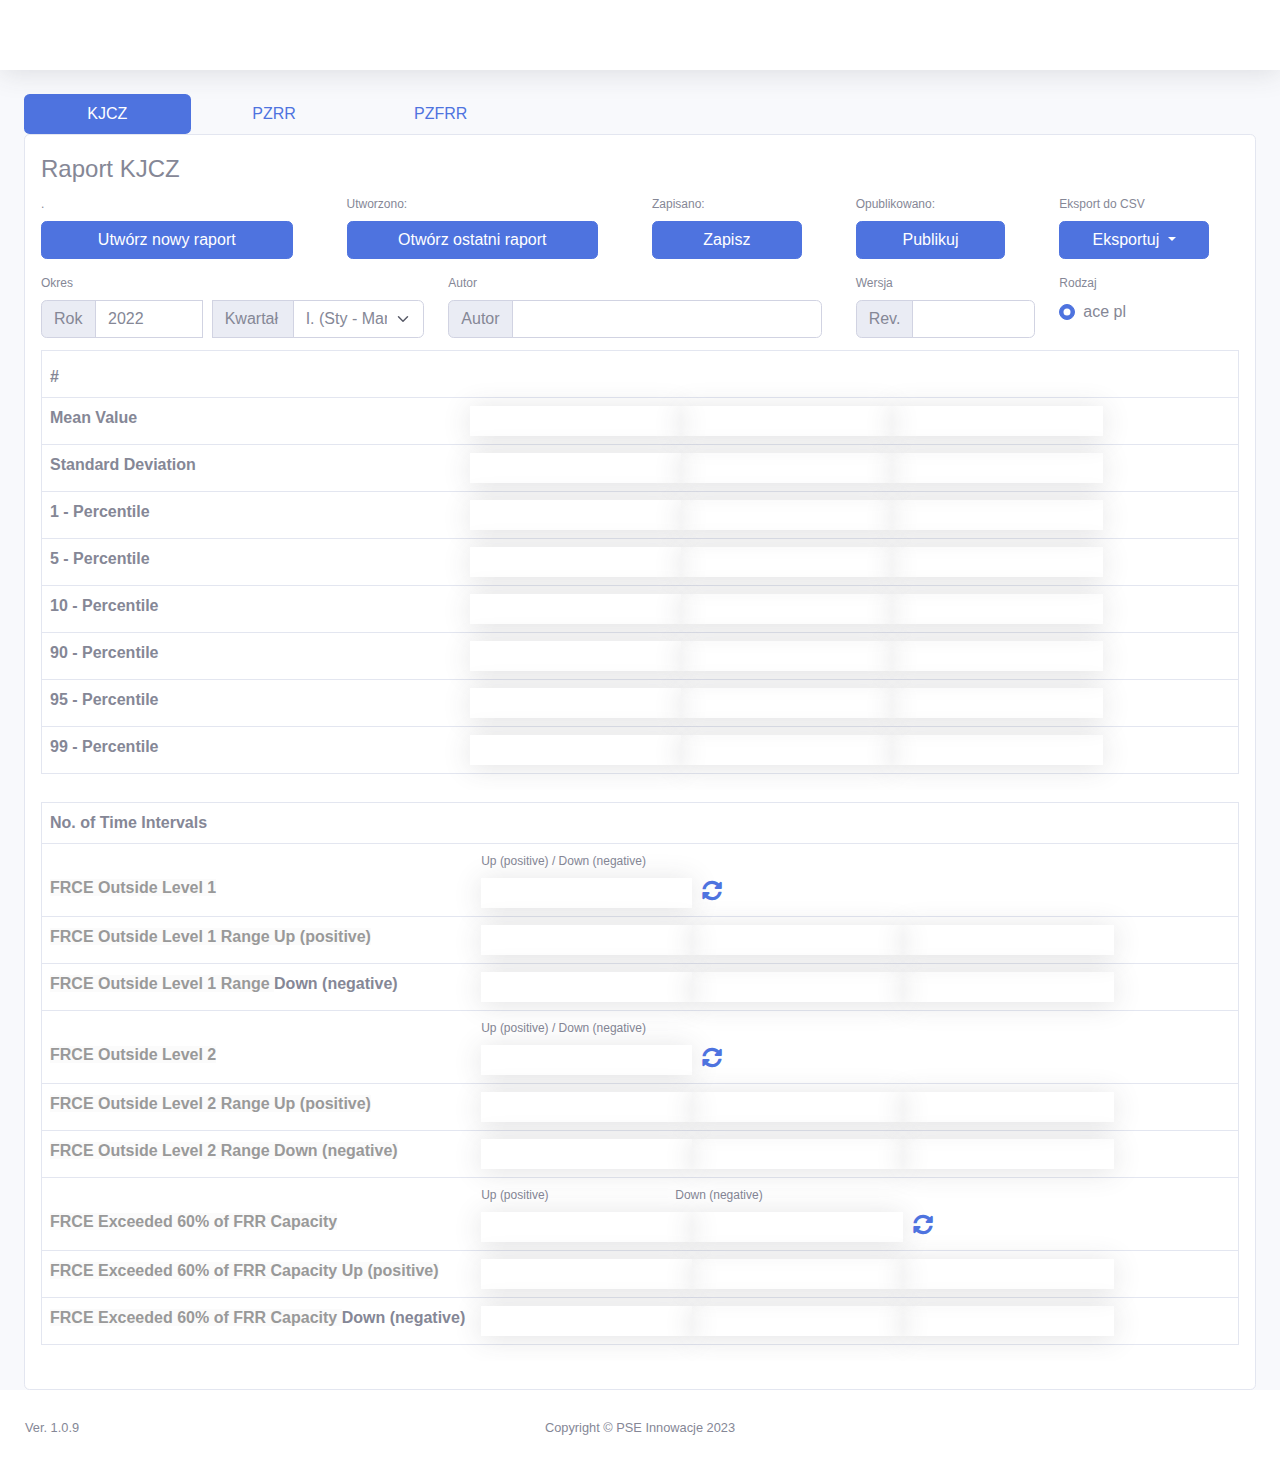
==== commit ca9c4fe3: "Split export kjcz report to quarterly and annual" ====
--- a/www/index.html
+++ b/www/index.html
@@ -52,7 +52,10 @@
                                                     <legend id="kjcz-published" style="font-size: 12px;">Opublikowano:</legend><button class="btn btn-primary" id="kjcz_publish" type="button" style="margin-right: 30px;" onclick="publishKjczReport()">Publikuj</button>
                                                 </div>
                                                 <div class="col col-2" style="display: inline-grid;">
-                                                    <legend id="pzfrr-published-5" style="font-size: 12px;">Eksport do CSV</legend><button class="btn btn-primary" id="kjcz_export" type="button" style="margin-right: 30px;" onclick="exportKjczReport()">Eksportuj</button>
+                                                    <legend id="pzfrr-published-5" style="font-size: 12px;">Eksport do CSV</legend>
+                                                    <div class="dropdown d-grid" style="margin-right: 30px;"><button class="btn btn-primary dropdown-toggle" aria-expanded="false" data-bs-toggle="dropdown" type="button">Eksportuj&nbsp;</button>
+                                                        <div class="dropdown-menu"><a class="dropdown-item" id="kjcz_export_quarter" href="#" onclick="exportQuarterKjczReport()">Bieżący kwartał</a><a class="dropdown-item" id="kjcz_export_year" href="#" onclick="exportYearKjczReport()">Bieżący rok</a></div>
+                                                    </div>
                                                 </div>
                                             </div>
                                             <div class="row" style="margin-bottom: 12px;">
@@ -151,7 +154,7 @@
                                                                     <td class="text-nowrap">
                                                                         <fieldset>
                                                                             <legend style="font-size: 12px;">Up (positive) / Down (negative)</legend>
-                                                                        </fieldset><input class="border-0 shadow" type="text" id="kjcz_frce_out_level1" autocomplete="off" inputmode="numeric" style="text-align: center;height: 30px;">
+                                                                        </fieldset><input class="border-0 shadow" type="text" id="kjcz_frce_out_level1" autocomplete="off" inputmode="numeric" style="text-align: center;height: 30px;"><i class="fas fa-sync-alt fs-5 text-primary" id="refresh_level_1" style="margin-left: 10px;" onclick="updateLevel1()"></i>
                                                                     </td>
                                                                 </tr>
                                                                 <tr id="table_kjcz_frce_outside_lev1_range_up_row">
@@ -167,7 +170,7 @@
                                                                     <td class="text-nowrap">
                                                                         <fieldset>
                                                                             <legend style="font-size: 12px;">Up (positive) / Down (negative)</legend>
-                                                                        </fieldset><input class="border-0 shadow" type="text" id="kjcz_frce_out_level2" autocomplete="off" inputmode="numeric" style="text-align: center;height: 30px;">
+                                                                        </fieldset><input class="border-0 shadow" type="text" id="kjcz_frce_out_level2" autocomplete="off" inputmode="numeric" style="text-align: center;height: 30px;"><i class="fas fa-sync-alt fs-5 text-primary" id="refresh_level_2" style="margin-left: 10px;" onclick="updateLevel2()"></i>
                                                                     </td>
                                                                 </tr>
                                                                 <tr id="table_kjcz_frce_outside_lev2_range_up_row">
@@ -183,7 +186,7 @@
                                                                     <td class="text-nowrap">
                                                                         <fieldset>
                                                                             <legend style="font-size: 12px;">Up (positive)&nbsp; &nbsp; &nbsp; &nbsp; &nbsp; &nbsp; &nbsp; &nbsp; &nbsp; &nbsp; &nbsp; &nbsp; &nbsp; &nbsp; &nbsp; &nbsp; &nbsp; &nbsp; &nbsp; Down (negative)</legend>
-                                                                        </fieldset><input class="border-0 shadow" type="text" id="kjcz_frce_exc60_cap_up" autocomplete="off" inputmode="numeric" style="text-align: center;height: 30px;"><input class="border-0 shadow" type="text" id="kjcz_frce_exc60_cap_down" autocomplete="off" inputmode="numeric" style="text-align: center;height: 30px;background: var(--bs-table-bg);">
+                                                                        </fieldset><input class="border-0 shadow" type="text" id="kjcz_frce_exc60_cap_up" autocomplete="off" inputmode="numeric" style="text-align: center;height: 30px;"><input class="border-0 shadow" type="text" id="kjcz_frce_exc60_cap_down" autocomplete="off" inputmode="numeric" style="text-align: center;height: 30px;background: var(--bs-table-bg);"><i class="fas fa-sync-alt fs-5 text-primary" id="refresh_capacity" style="margin-left: 10px;" onclick="updateCapacity()"></i>
                                                                     </td>
                                                                 </tr>
                                                                 <tr id="table_kjcz_frce_exceeded_60_frr_capacity_up_row">
@@ -375,7 +378,7 @@
             </div>
             <footer class="bg-white sticky-footer">
                 <div class="container my-auto">
-                    <div class="text-center my-auto copyright"><span id="version" style="position: absolute;left: 25px;">Ver. 1.0.8</span></div>
+                    <div class="text-center my-auto copyright"><span id="version" style="position: absolute;left: 25px;">Ver. 1.0.9</span></div>
                     <div class="text-center my-auto copyright"><span>Copyright © PSE Innowacje 2023</span></div>
                 </div>
             </footer>
@@ -390,4 +393,4 @@
     <script src="assets/js/theme.js"></script>
 </body>
 
-</html>
+</html>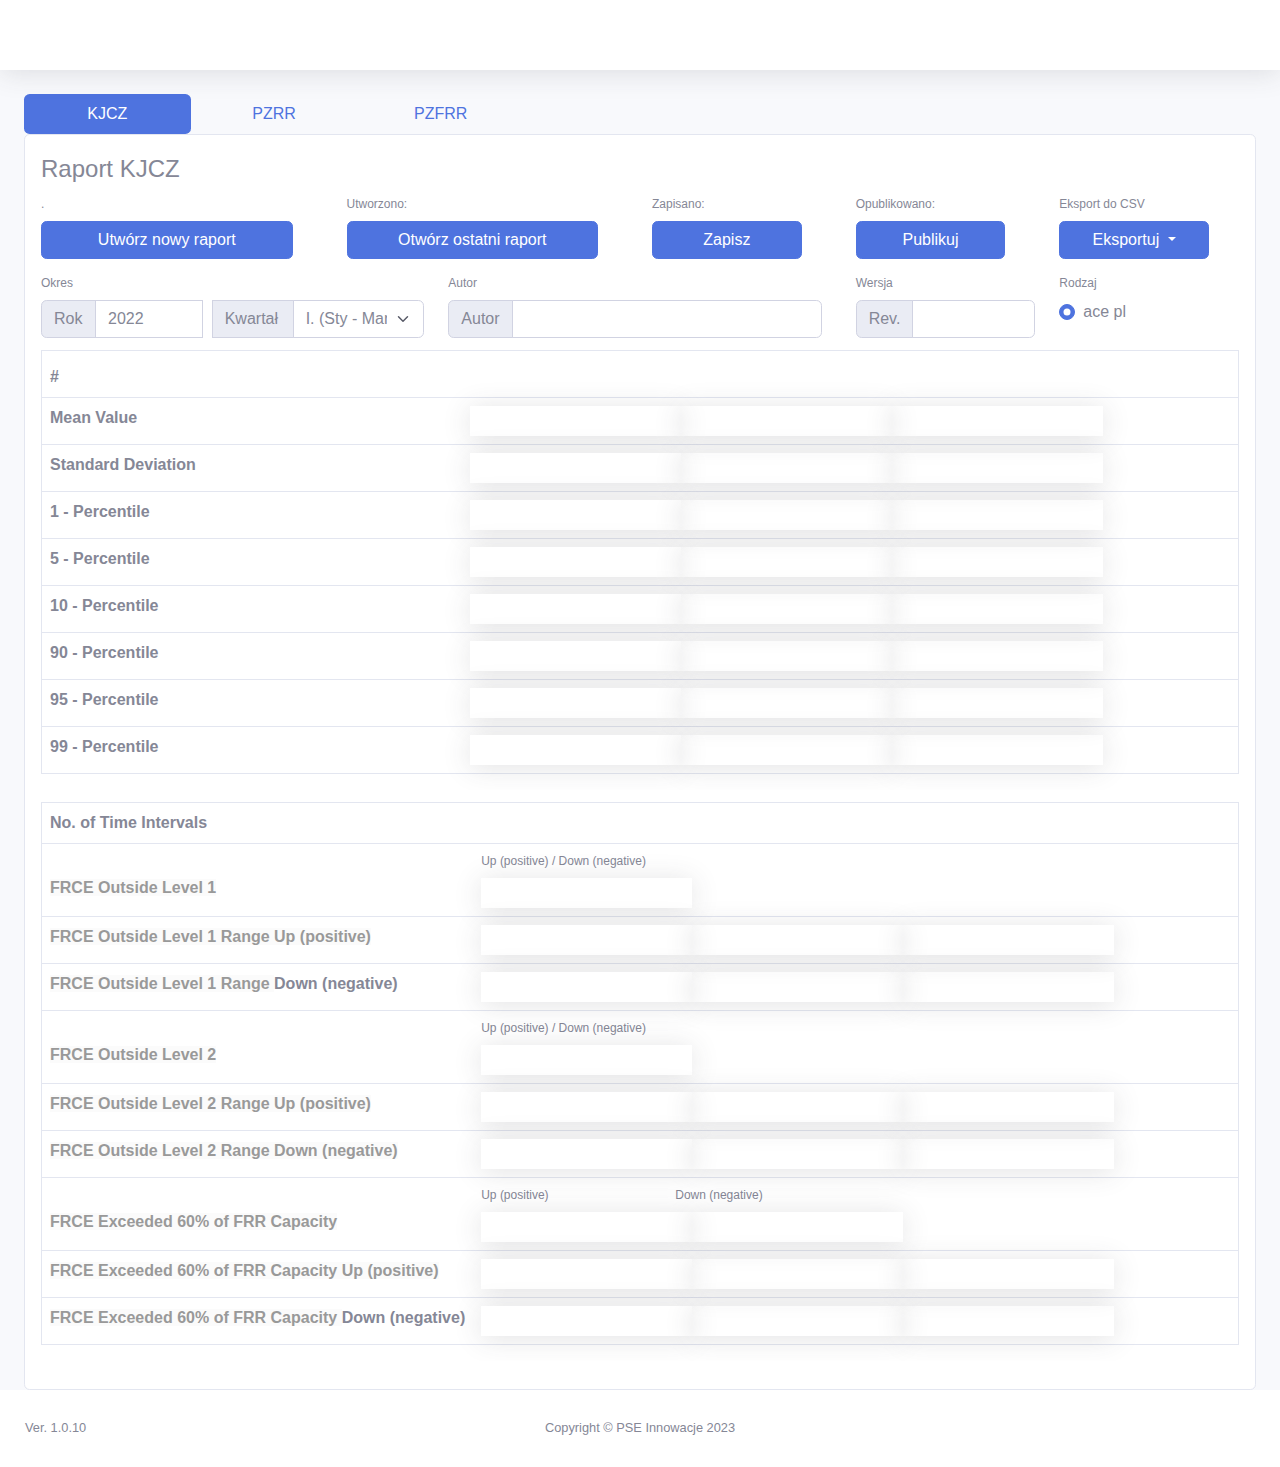
==== commit d4d1565d: "Invisible buttons lev1, lev2, capacity60" ====
--- a/www/index.html
+++ b/www/index.html
@@ -154,7 +154,7 @@
                                                                     <td class="text-nowrap">
                                                                         <fieldset>
                                                                             <legend style="font-size: 12px;">Up (positive) / Down (negative)</legend>
-                                                                        </fieldset><input class="border-0 shadow" type="text" id="kjcz_frce_out_level1" autocomplete="off" inputmode="numeric" style="text-align: center;height: 30px;"><i class="fas fa-sync-alt fs-5 text-primary" id="refresh_level_1" style="margin-left: 10px;" onclick="updateLevel1()"></i>
+                                                                        </fieldset><input class="border-0 shadow" type="text" id="kjcz_frce_out_level1" autocomplete="off" inputmode="numeric" style="text-align: center;height: 30px;"><i class="fas fa-sync-alt fs-5 text-primary invisible" id="refresh_level_1" style="margin-left: 10px;" onclick="updateLevel1()"></i>
                                                                     </td>
                                                                 </tr>
                                                                 <tr id="table_kjcz_frce_outside_lev1_range_up_row">
@@ -170,7 +170,7 @@
                                                                     <td class="text-nowrap">
                                                                         <fieldset>
                                                                             <legend style="font-size: 12px;">Up (positive) / Down (negative)</legend>
-                                                                        </fieldset><input class="border-0 shadow" type="text" id="kjcz_frce_out_level2" autocomplete="off" inputmode="numeric" style="text-align: center;height: 30px;"><i class="fas fa-sync-alt fs-5 text-primary" id="refresh_level_2" style="margin-left: 10px;" onclick="updateLevel2()"></i>
+                                                                        </fieldset><input class="border-0 shadow" type="text" id="kjcz_frce_out_level2" autocomplete="off" inputmode="numeric" style="text-align: center;height: 30px;"><i class="fas fa-sync-alt fs-5 text-primary invisible" id="refresh_level_2" style="margin-left: 10px;" onclick="updateLevel2()"></i>
                                                                     </td>
                                                                 </tr>
                                                                 <tr id="table_kjcz_frce_outside_lev2_range_up_row">
@@ -186,7 +186,7 @@
                                                                     <td class="text-nowrap">
                                                                         <fieldset>
                                                                             <legend style="font-size: 12px;">Up (positive)&nbsp; &nbsp; &nbsp; &nbsp; &nbsp; &nbsp; &nbsp; &nbsp; &nbsp; &nbsp; &nbsp; &nbsp; &nbsp; &nbsp; &nbsp; &nbsp; &nbsp; &nbsp; &nbsp; Down (negative)</legend>
-                                                                        </fieldset><input class="border-0 shadow" type="text" id="kjcz_frce_exc60_cap_up" autocomplete="off" inputmode="numeric" style="text-align: center;height: 30px;"><input class="border-0 shadow" type="text" id="kjcz_frce_exc60_cap_down" autocomplete="off" inputmode="numeric" style="text-align: center;height: 30px;background: var(--bs-table-bg);"><i class="fas fa-sync-alt fs-5 text-primary" id="refresh_capacity" style="margin-left: 10px;" onclick="updateCapacity()"></i>
+                                                                        </fieldset><input class="border-0 shadow" type="text" id="kjcz_frce_exc60_cap_up" autocomplete="off" inputmode="numeric" style="text-align: center;height: 30px;"><input class="border-0 shadow" type="text" id="kjcz_frce_exc60_cap_down" autocomplete="off" inputmode="numeric" style="text-align: center;height: 30px;background: var(--bs-table-bg);"><i class="fas fa-sync-alt fs-5 text-primary invisible" id="refresh_capacity" style="margin-left: 10px;" onclick="updateCapacity()"></i>
                                                                     </td>
                                                                 </tr>
                                                                 <tr id="table_kjcz_frce_exceeded_60_frr_capacity_up_row">
@@ -378,7 +378,7 @@
             </div>
             <footer class="bg-white sticky-footer">
                 <div class="container my-auto">
-                    <div class="text-center my-auto copyright"><span id="version" style="position: absolute;left: 25px;">Ver. 1.0.9</span></div>
+                    <div class="text-center my-auto copyright"><span id="version" style="position: absolute;left: 25px;">Ver. 1.0.10</span></div>
                     <div class="text-center my-auto copyright"><span>Copyright © PSE Innowacje 2023</span></div>
                 </div>
             </footer>
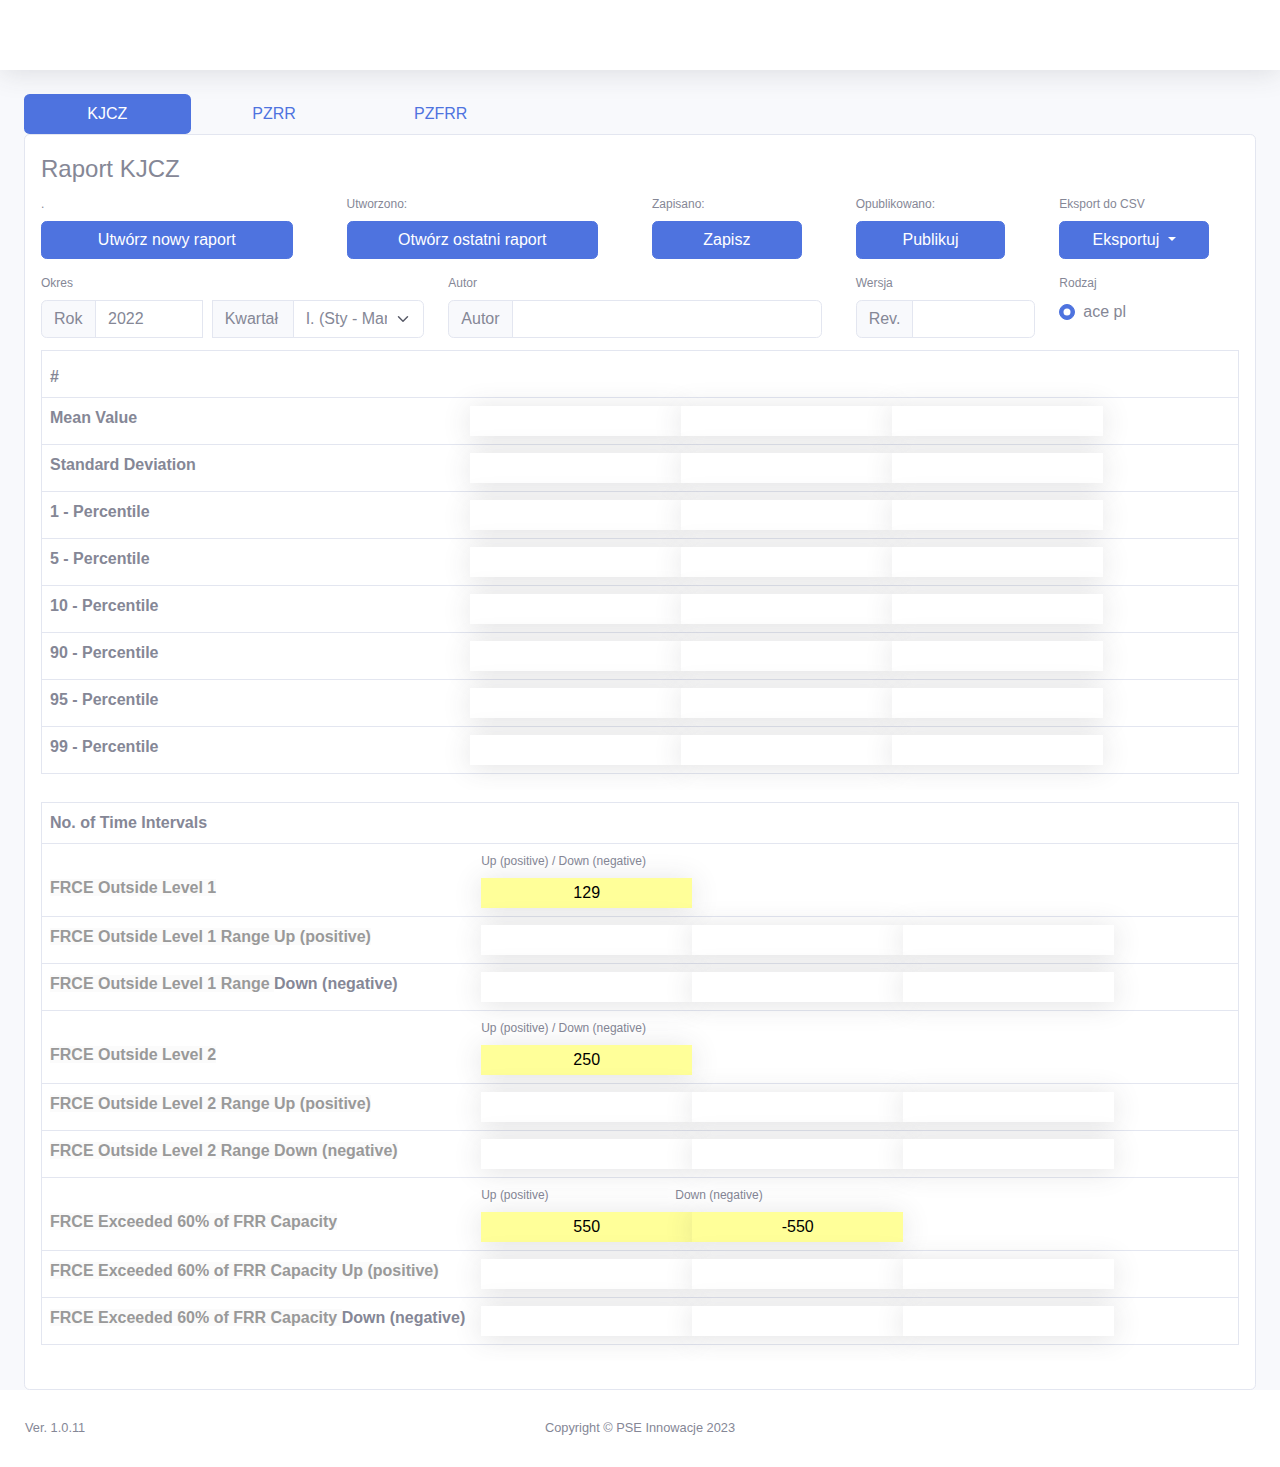
==== commit 4eeccf29: "Add default values to L1, L2, Cap" ====
--- a/www/index.html
+++ b/www/index.html
@@ -1,5 +1,5 @@
 <!DOCTYPE html>
-<html lang="en">
+<html data-bs-theme="light" lang="en">
 
 <head>
     <meta charset="utf-8">
@@ -154,7 +154,7 @@
                                                                     <td class="text-nowrap">
                                                                         <fieldset>
                                                                             <legend style="font-size: 12px;">Up (positive) / Down (negative)</legend>
-                                                                        </fieldset><input class="border-0 shadow" type="text" id="kjcz_frce_out_level1" autocomplete="off" inputmode="numeric" style="text-align: center;height: 30px;"><i class="fas fa-sync-alt fs-5 text-primary invisible" id="refresh_level_1" style="margin-left: 10px;" onclick="updateLevel1()"></i>
+                                                                        </fieldset><input class="border-0 shadow" type="text" id="kjcz_frce_out_level1" autocomplete="off" inputmode="numeric" style="text-align: center;height: 30px;background: #ffff99;" value="129"><i class="fas fa-sync-alt fs-5 text-primary invisible" id="refresh_level_1" style="margin-left: 10px;" onclick="updateLevel1()"></i>
                                                                     </td>
                                                                 </tr>
                                                                 <tr id="table_kjcz_frce_outside_lev1_range_up_row">
@@ -170,7 +170,7 @@
                                                                     <td class="text-nowrap">
                                                                         <fieldset>
                                                                             <legend style="font-size: 12px;">Up (positive) / Down (negative)</legend>
-                                                                        </fieldset><input class="border-0 shadow" type="text" id="kjcz_frce_out_level2" autocomplete="off" inputmode="numeric" style="text-align: center;height: 30px;"><i class="fas fa-sync-alt fs-5 text-primary invisible" id="refresh_level_2" style="margin-left: 10px;" onclick="updateLevel2()"></i>
+                                                                        </fieldset><input class="border-0 shadow" type="text" id="kjcz_frce_out_level2" autocomplete="off" inputmode="numeric" style="text-align: center;height: 30px;background: #ffff99;" value="250"><i class="fas fa-sync-alt fs-5 text-primary invisible" id="refresh_level_2" style="margin-left: 10px;" onclick="updateLevel2()"></i>
                                                                     </td>
                                                                 </tr>
                                                                 <tr id="table_kjcz_frce_outside_lev2_range_up_row">
@@ -186,7 +186,7 @@
                                                                     <td class="text-nowrap">
                                                                         <fieldset>
                                                                             <legend style="font-size: 12px;">Up (positive)&nbsp; &nbsp; &nbsp; &nbsp; &nbsp; &nbsp; &nbsp; &nbsp; &nbsp; &nbsp; &nbsp; &nbsp; &nbsp; &nbsp; &nbsp; &nbsp; &nbsp; &nbsp; &nbsp; Down (negative)</legend>
-                                                                        </fieldset><input class="border-0 shadow" type="text" id="kjcz_frce_exc60_cap_up" autocomplete="off" inputmode="numeric" style="text-align: center;height: 30px;"><input class="border-0 shadow" type="text" id="kjcz_frce_exc60_cap_down" autocomplete="off" inputmode="numeric" style="text-align: center;height: 30px;background: var(--bs-table-bg);"><i class="fas fa-sync-alt fs-5 text-primary invisible" id="refresh_capacity" style="margin-left: 10px;" onclick="updateCapacity()"></i>
+                                                                        </fieldset><input class="border-0 shadow" type="text" id="kjcz_frce_exc60_cap_up" autocomplete="off" inputmode="numeric" style="text-align: center;height: 30px;background: #ffff99;" value="550"><input class="border-0 shadow" type="text" id="kjcz_frce_exc60_cap_down" autocomplete="off" inputmode="numeric" style="text-align: center;height: 30px;background: #ffff99;" value="-550"><i class="fas fa-sync-alt fs-5 text-primary invisible" id="refresh_capacity" style="margin-left: 10px;" onclick="updateCapacity()"></i>
                                                                     </td>
                                                                 </tr>
                                                                 <tr id="table_kjcz_frce_exceeded_60_frr_capacity_up_row">
@@ -378,7 +378,7 @@
             </div>
             <footer class="bg-white sticky-footer">
                 <div class="container my-auto">
-                    <div class="text-center my-auto copyright"><span id="version" style="position: absolute;left: 25px;">Ver. 1.0.10</span></div>
+                    <div class="text-center my-auto copyright"><span id="version" style="position: absolute; left: 25px">Ver. 1.0.11</span></div>
                     <div class="text-center my-auto copyright"><span>Copyright © PSE Innowacje 2023</span></div>
                 </div>
             </footer>
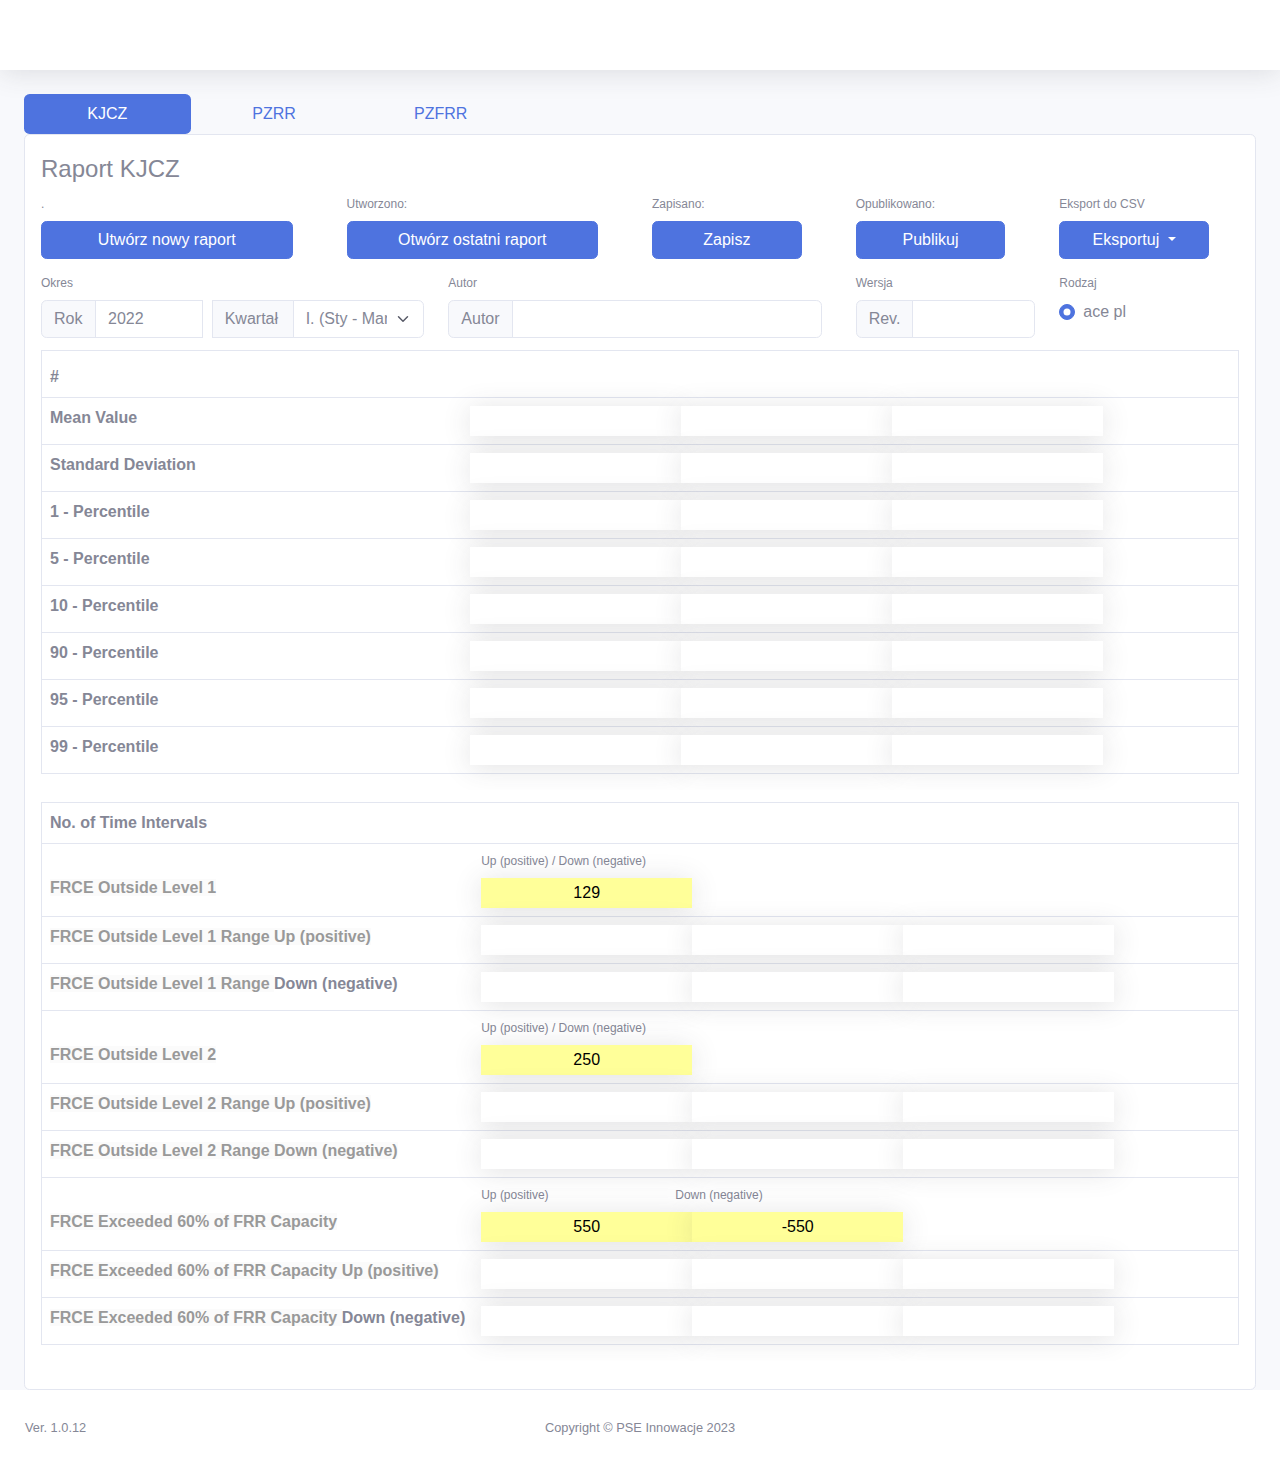
==== commit 506227f3: "Fix for lack of data in annual reporting" ====
--- a/www/index.html
+++ b/www/index.html
@@ -378,7 +378,7 @@
             </div>
             <footer class="bg-white sticky-footer">
                 <div class="container my-auto">
-                    <div class="text-center my-auto copyright"><span id="version" style="position: absolute; left: 25px">Ver. 1.0.11</span></div>
+                    <div class="text-center my-auto copyright"><span id="version" style="position: absolute; left: 25px">Ver. 1.0.12</span></div>
                     <div class="text-center my-auto copyright"><span>Copyright © PSE Innowacje 2023</span></div>
                 </div>
             </footer>
@@ -393,4 +393,4 @@
     <script src="assets/js/theme.js"></script>
 </body>
 
-</html>+</html>
